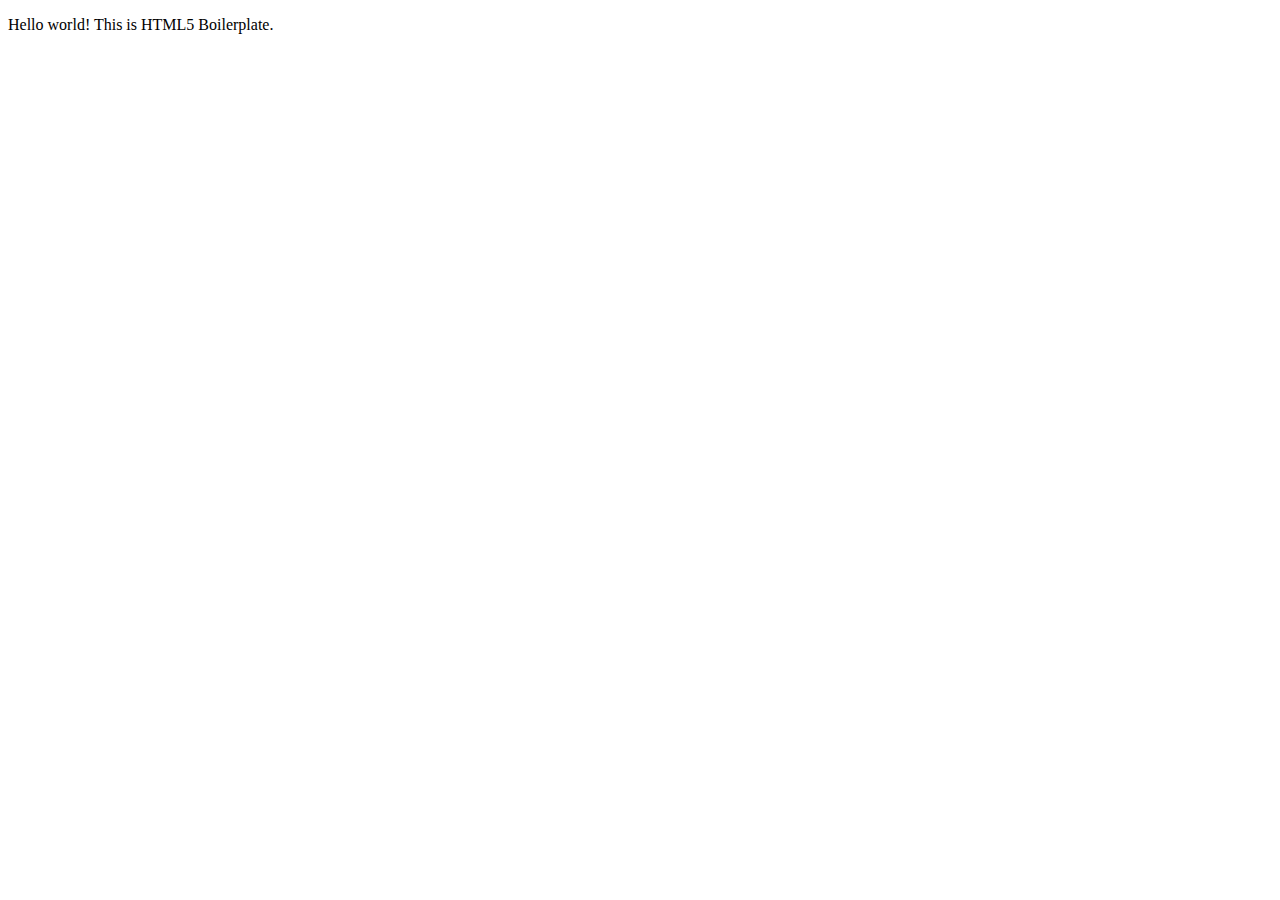
==== about/index.html @ 120a21fa "Creating first repo" ====
<!doctype html>
<html class="no-js" lang="">

<head>
  <meta charset="utf-8">
  <title></title>
  <meta name="description" content="">
  <meta name="viewport" content="width=device-width, initial-scale=1">

  <link rel="manifest" href="site.webmanifest">
  <link rel="apple-touch-icon" href="icon.png">
  <!-- Place favicon.ico in the root directory -->

  <link rel="stylesheet" href="css/normalize.css">
  <link rel="stylesheet" href="css/main.css">

  <meta name="theme-color" content="#fafafa">
</head>

<body>
  <!--[if IE]>
    <p class="browserupgrade">You are using an <strong>outdated</strong> browser. Please <a href="https://browsehappy.com/">upgrade your browser</a> to improve your experience and security.</p>
  <![endif]-->

  <!-- Add your site or application content here -->
  <p>Hello world! This is HTML5 Boilerplate.</p>
  <script src="js/vendor/modernizr-3.8.0.min.js"></script>
  <script src="https://code.jquery.com/jquery-3.4.1.min.js" integrity="sha256-CSXorXvZcTkaix6Yvo6HppcZGetbYMGWSFlBw8HfCJo=" crossorigin="anonymous"></script>
  <script>window.jQuery || document.write('<script src="js/vendor/jquery-3.4.1.min.js"><\/script>')</script>
  <script src="js/plugins.js"></script>
  <script src="js/main.js"></script>

  <!-- Google Analytics: change UA-XXXXX-Y to be your site's ID. -->
  <script>
    window.ga = function () { ga.q.push(arguments) }; ga.q = []; ga.l = +new Date;
    ga('create', 'UA-XXXXX-Y', 'auto'); ga('set','transport','beacon'); ga('send', 'pageview')
  </script>
  <script src="https://www.google-analytics.com/analytics.js" async></script>
</body>

</html>
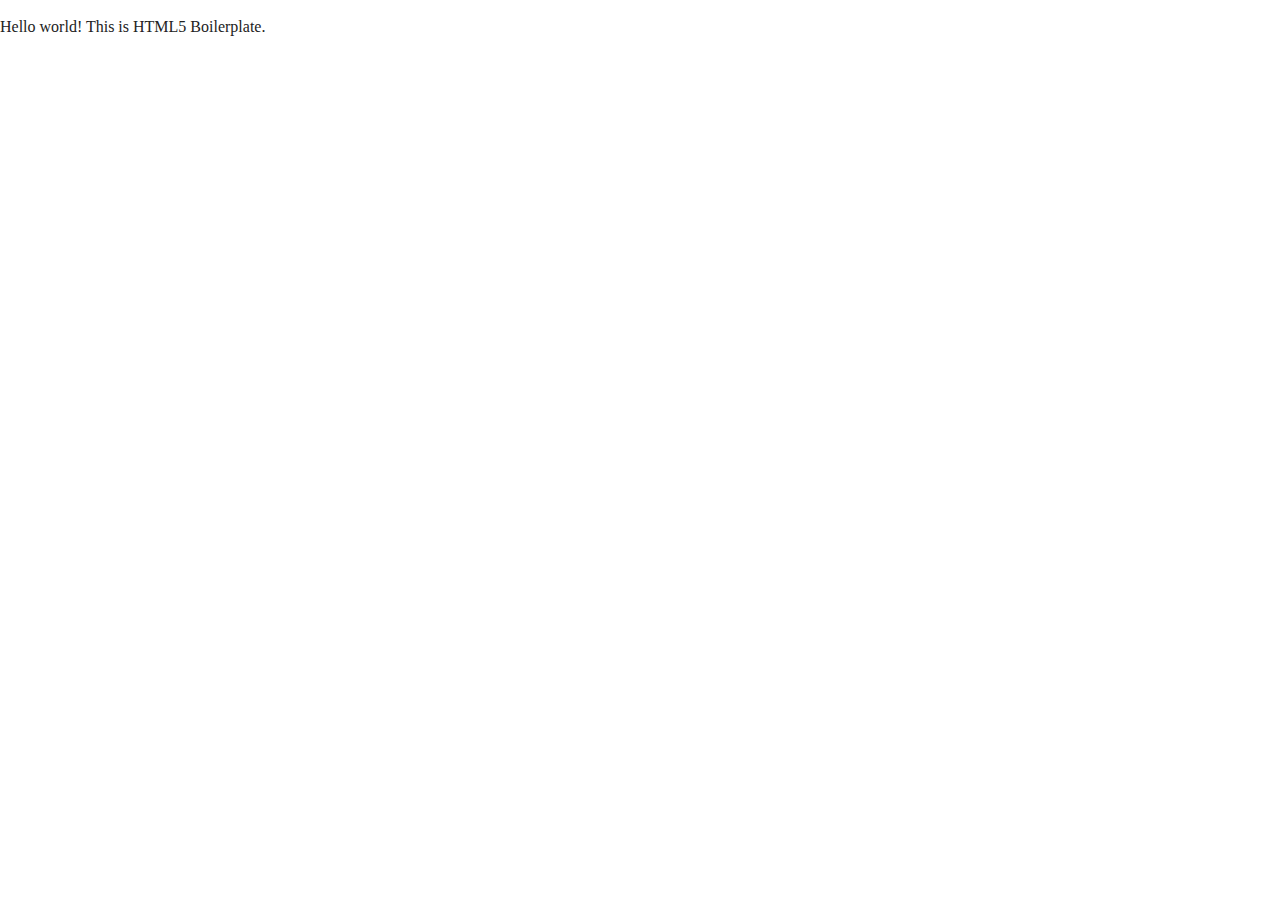
==== commit 1f8a11c4: "Changed file paths" ====
--- a/about/index.html
+++ b/about/index.html
@@ -7,12 +7,12 @@
   <meta name="description" content="">
   <meta name="viewport" content="width=device-width, initial-scale=1">
 
-  <link rel="manifest" href="site.webmanifest">
-  <link rel="apple-touch-icon" href="icon.png">
+  <link rel="manifest" href="../site.webmanifest">
+  <link rel="apple-touch-icon" href="../icon.png">
   <!-- Place favicon.ico in the root directory -->
 
-  <link rel="stylesheet" href="css/normalize.css">
-  <link rel="stylesheet" href="css/main.css">
+  <link rel="stylesheet" href="../css/normalize.css">
+  <link rel="stylesheet" href="../css/main.css">
 
   <meta name="theme-color" content="#fafafa">
 </head>
@@ -24,11 +24,11 @@
 
   <!-- Add your site or application content here -->
   <p>Hello world! This is HTML5 Boilerplate.</p>
-  <script src="js/vendor/modernizr-3.8.0.min.js"></script>
+  <script src="../js/vendor/modernizr-3.8.0.min.js"></script>
   <script src="https://code.jquery.com/jquery-3.4.1.min.js" integrity="sha256-CSXorXvZcTkaix6Yvo6HppcZGetbYMGWSFlBw8HfCJo=" crossorigin="anonymous"></script>
-  <script>window.jQuery || document.write('<script src="js/vendor/jquery-3.4.1.min.js"><\/script>')</script>
-  <script src="js/plugins.js"></script>
-  <script src="js/main.js"></script>
+  <script>window.jQuery || document.write('<script src="../js/vendor/jquery-3.4.1.min.js"><\/script>')</script>
+  <script src="../js/plugins.js"></script>
+  <script src="../js/main.js"></script>
 
   <!-- Google Analytics: change UA-XXXXX-Y to be your site's ID. -->
   <script>
--- a/css/main.css
+++ b/css/main.css
@@ -0,0 +1,265 @@
+/*! HTML5 Boilerplate v7.3.0 | MIT License | https://html5boilerplate.com/ */
+
+/* main.css 2.0.0 | MIT License | https://github.com/h5bp/main.css#readme */
+/*
+ * What follows is the result of much research on cross-browser styling.
+ * Credit left inline and big thanks to Nicolas Gallagher, Jonathan Neal,
+ * Kroc Camen, and the H5BP dev community and team.
+ */
+
+/* ==========================================================================
+   Base styles: opinionated defaults
+   ========================================================================== */
+
+html {
+  color: #222;
+  font-size: 1em;
+  line-height: 1.4;
+}
+
+/*
+ * Remove text-shadow in selection highlight:
+ * https://twitter.com/miketaylr/status/12228805301
+ *
+ * Vendor-prefixed and regular ::selection selectors cannot be combined:
+ * https://stackoverflow.com/a/16982510/7133471
+ *
+ * Customize the background color to match your design.
+ */
+
+::-moz-selection {
+  background: #b3d4fc;
+  text-shadow: none;
+}
+
+::selection {
+  background: #b3d4fc;
+  text-shadow: none;
+}
+
+/*
+ * A better looking default horizontal rule
+ */
+
+hr {
+  display: block;
+  height: 1px;
+  border: 0;
+  border-top: 1px solid #ccc;
+  margin: 1em 0;
+  padding: 0;
+}
+
+/*
+ * Remove the gap between audio, canvas, iframes,
+ * images, videos and the bottom of their containers:
+ * https://github.com/h5bp/html5-boilerplate/issues/440
+ */
+
+audio,
+canvas,
+iframe,
+img,
+svg,
+video {
+  vertical-align: middle;
+}
+
+/*
+ * Remove default fieldset styles.
+ */
+
+fieldset {
+  border: 0;
+  margin: 0;
+  padding: 0;
+}
+
+/*
+ * Allow only vertical resizing of textareas.
+ */
+
+textarea {
+  resize: vertical;
+}
+
+/* ==========================================================================
+   Browser Upgrade Prompt
+   ========================================================================== */
+
+.browserupgrade {
+  margin: 0.2em 0;
+  background: #ccc;
+  color: #000;
+  padding: 0.2em 0;
+}
+
+/* ==========================================================================
+   Author's custom styles
+   ========================================================================== */
+
+/* ==========================================================================
+   Helper classes
+   ========================================================================== */
+
+/*
+ * Hide visually and from screen readers
+ */
+
+.hidden {
+  display: none !important;
+}
+
+/*
+* Hide only visually, but have it available for screen readers:
+* https://snook.ca/archives/html_and_css/hiding-content-for-accessibility
+*
+* 1. For long content, line feeds are not interpreted as spaces and small width
+*    causes content to wrap 1 word per line:
+*    https://medium.com/@jessebeach/beware-smushed-off-screen-accessible-text-5952a4c2cbfe
+*/
+
+.sr-only {
+  border: 0;
+  clip: rect(0, 0, 0, 0);
+  height: 1px;
+  margin: -1px;
+  overflow: hidden;
+  padding: 0;
+  position: absolute;
+  white-space: nowrap;
+  width: 1px;
+  /* 1 */
+}
+
+/*
+* Extends the .sr-only class to allow the element
+* to be focusable when navigated to via the keyboard:
+* https://www.drupal.org/node/897638
+*/
+
+.sr-only.focusable:active,
+.sr-only.focusable:focus {
+  clip: auto;
+  height: auto;
+  margin: 0;
+  overflow: visible;
+  position: static;
+  white-space: inherit;
+  width: auto;
+}
+
+/*
+* Hide visually and from screen readers, but maintain layout
+*/
+
+.invisible {
+  visibility: hidden;
+}
+
+/*
+* Clearfix: contain floats
+*
+* For modern browsers
+* 1. The space content is one way to avoid an Opera bug when the
+*    `contenteditable` attribute is included anywhere else in the document.
+*    Otherwise it causes space to appear at the top and bottom of elements
+*    that receive the `clearfix` class.
+* 2. The use of `table` rather than `block` is only necessary if using
+*    `:before` to contain the top-margins of child elements.
+*/
+
+.clearfix:before,
+.clearfix:after {
+  content: " ";
+  /* 1 */
+  display: table;
+  /* 2 */
+}
+
+.clearfix:after {
+  clear: both;
+}
+
+/* ==========================================================================
+   EXAMPLE Media Queries for Responsive Design.
+   These examples override the primary ('mobile first') styles.
+   Modify as content requires.
+   ========================================================================== */
+
+@media only screen and (min-width: 35em) {
+  /* Style adjustments for viewports that meet the condition */
+}
+
+@media print,
+  (-webkit-min-device-pixel-ratio: 1.25),
+  (min-resolution: 1.25dppx),
+  (min-resolution: 120dpi) {
+  /* Style adjustments for high resolution devices */
+}
+
+/* ==========================================================================
+   Print styles.
+   Inlined to avoid the additional HTTP request:
+   https://www.phpied.com/delay-loading-your-print-css/
+   ========================================================================== */
+
+@media print {
+  *,
+  *:before,
+  *:after {
+    background: transparent !important;
+    color: #000 !important;
+    /* Black prints faster */
+    box-shadow: none !important;
+    text-shadow: none !important;
+  }
+  a,
+  a:visited {
+    text-decoration: underline;
+  }
+  a[href]:after {
+    content: " (" attr(href) ")";
+  }
+  abbr[title]:after {
+    content: " (" attr(title) ")";
+  }
+  /*
+     * Don't show links that are fragment identifiers,
+     * or use the `javascript:` pseudo protocol
+     */
+  a[href^="#"]:after,
+  a[href^="javascript:"]:after {
+    content: "";
+  }
+  pre {
+    white-space: pre-wrap !important;
+  }
+  pre,
+  blockquote {
+    border: 1px solid #999;
+    page-break-inside: avoid;
+  }
+  /*
+     * Printing Tables:
+     * https://web.archive.org/web/20180815150934/http://css-discuss.incutio.com/wiki/Printing_Tables
+     */
+  thead {
+    display: table-header-group;
+  }
+  tr,
+  img {
+    page-break-inside: avoid;
+  }
+  p,
+  h2,
+  h3 {
+    orphans: 3;
+    widows: 3;
+  }
+  h2,
+  h3 {
+    page-break-after: avoid;
+  }
+}
+
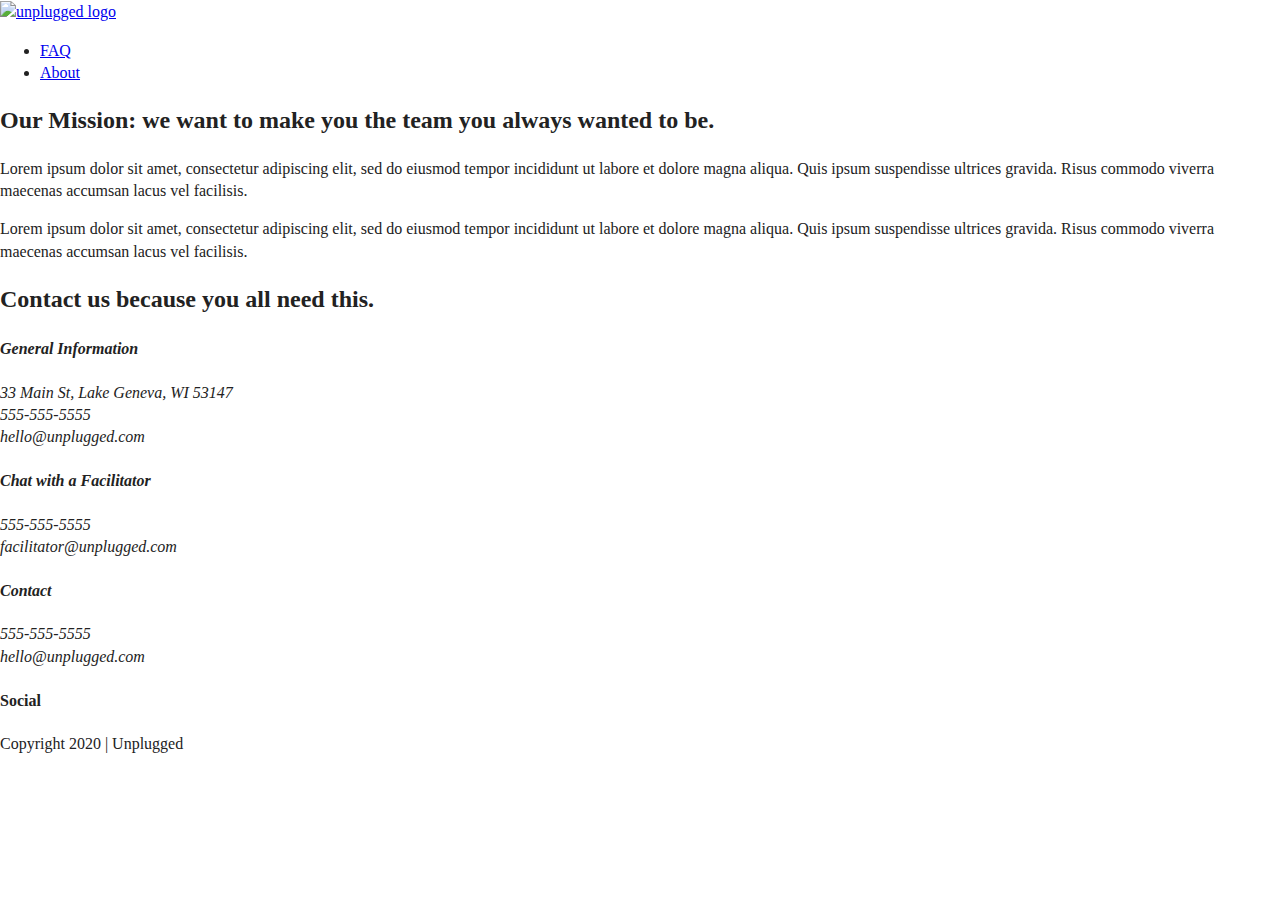
==== commit 5d7ed1fb: "creating about page" ====
--- a/about/index.html
+++ b/about/index.html
@@ -23,7 +23,83 @@
   <![endif]-->
 
   <!-- Add your site or application content here -->
-  <p>Hello world! This is HTML5 Boilerplate.</p>
+  <header>
+    <div class="content-wrapper">
+      <a href="#"><img src="" alt="unplugged logo"></a>
+        <div class="header-divider"></div>
+          <nav>
+            <ul>
+              <li><a href="../faq/index.html" target="_blank">FAQ</a></li>
+              <li><a href="index.html" target="-blank">About</a></li>
+            </ul>
+          </nav>
+    </div>
+</header>
+
+<main>
+  <section class="mission">
+    <div class="content-wrapper">
+    <div class="mission-content">
+      <h2>Our Mission: we want to make you the team you always wanted to be.</h2>
+      <p>  Lorem ipsum dolor sit amet, consectetur adipiscing elit, sed do eiusmod tempor incididunt ut labore et
+        dolore magna aliqua. Quis ipsum suspendisse ultrices gravida. Risus commodo viverra maecenas accumsan lacus
+        vel facilisis.</p>
+      <p>Lorem ipsum dolor sit amet, consectetur adipiscing elit, sed do eiusmod tempor incididunt ut labore et
+        dolore magna aliqua. Quis ipsum suspendisse ultrices gravida. Risus commodo viverra maecenas accumsan lacus
+        vel facilisis.</p>
+    </div>
+    </div>
+  </section>
+
+  <section class="map">
+    <figure></figure>
+
+  </section>
+
+  <section class="contact-section">
+    <div class="content-wrapper">
+      <h2>Contact us because you all need this.</h2>
+      <address class="contact-content">
+        <div>
+        <h4>General Information</h4>
+          <p>
+            33 Main St, Lake Geneva, WI 53147<br>
+            555-555-5555<br>
+            hello@unplugged.com</p>
+        </div>
+        <div>
+         <h4>Chat with a Facilitator</h4>
+         <p>
+          555-555-5555<br>
+          facilitator@unplugged.com</p>
+         </div>
+      </address>  <!-- contact-content div ends -->
+    </div>        <!-- contact content wrapper ends -->
+  </section>
+
+</main>
+
+  <footer>
+    <div class="content-wrapper">
+      <div class="footer-content">
+          <address class="contact">
+            <h4>Contact</h4>
+            <p>555-555-5555<br>hello@unplugged.com</p>
+          </address>
+        <div class="social">
+          <h4>Social</h4>
+          <div class="social-icons">
+            <p><a href="https://www.facebook.com/yoursite" target="_blank"></a></p>
+            <p><a href="https://www.twitter.com/yoursite" target="_blank"></a></p>
+            <p><a href="https://www.instagram.com/yoursite" target="_blank"></a></p>
+          </div>
+        </div>
+      </div>
+    </div>
+    <div class="copyright">
+      <p>Copyright 2020 | Unplugged</p>
+    </div>
+  </footer>
   <script src="../js/vendor/modernizr-3.8.0.min.js"></script>
   <script src="https://code.jquery.com/jquery-3.4.1.min.js" integrity="sha256-CSXorXvZcTkaix6Yvo6HppcZGetbYMGWSFlBw8HfCJo=" crossorigin="anonymous"></script>
   <script>window.jQuery || document.write('<script src="../js/vendor/jquery-3.4.1.min.js"><\/script>')</script>
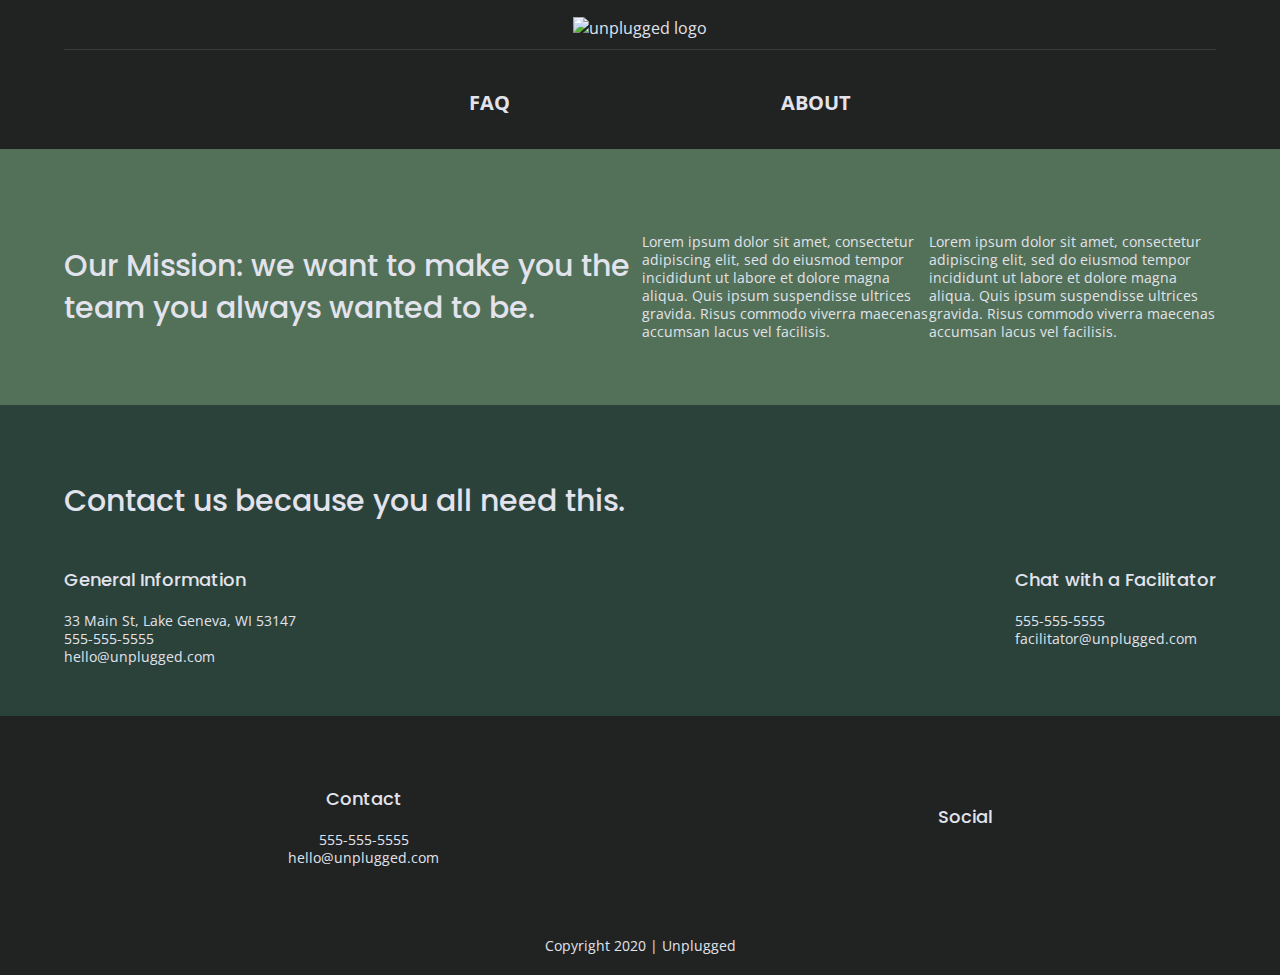
==== commit a55937c2: "committing all new files" ====
--- a/about/index.html
+++ b/about/index.html
@@ -13,6 +13,7 @@
 
   <link rel="stylesheet" href="../css/normalize.css">
   <link rel="stylesheet" href="../css/main.css">
+  <link href="https://fonts.googleapis.com/css?family=Open+Sans:400,700|Poppins:500,700" rel="stylesheet">
 
   <meta name="theme-color" content="#fafafa">
 </head>
--- a/css/main.css
+++ b/css/main.css
@@ -97,6 +97,323 @@
 /* ==========================================================================
    Author's custom styles
    ========================================================================== */
+  html {
+  font-size: 16px;
+}
+ 
+body {
+  font-family: 'Open Sans', sans-serif;
+  font-size: 1em;
+  text-align: left;
+  color: #e2e3ed;
+}
+ 
+ul, 
+ol {
+  list-style-type: none;
+ }
+ 
+a {
+	color: #e2e3ed;
+  text-decoration: none;
+}
+ 
+h2 {
+  font-family: 'Poppins', sans-serif;
+  font-size: 1.875em;
+  font-weight: 500;
+}
+ 
+h3, 
+h4 {
+  font-family: 'Poppins', sans-serif;
+  font-size: 1.125em;
+  font-weight: 500;
+  margin: 20px 0;
+}
+ 
+p {
+  font-size: 0.875em;
+  line-height: 1.285;
+}
+ 
+img {
+  width: 100%;
+}
+ 
+figure {
+  margin: 0;
+}
+ 
+address {
+  font-style: normal;
+}
+  
+.content-wrapper {
+  width: 90%;
+  margin: 50px 0;
+}
+  
+  
+  /* -------------------- Base Header - Footer Styles -------------------- */
+  
+  header,
+  footer {
+    background-color: #202322;
+    display: flex;
+    justify-content: center;
+    align-items: center;
+    flex-flow: row wrap;
+  }
+  
+  header {
+    padding: 15px 0;
+  }
+  
+  header .content-wrapper {
+    display: flex;
+    justify-content: center;
+    align-items: center;
+    flex-flow: row wrap;
+    margin: 0;
+  }
+
+  header figure {
+    width: 60%;
+    display: flex;
+    justify-content: center;
+    align-items: center;
+    flex-flow: row wrap;
+  }
+  
+  .header-divider {
+    background: #3a3a3a;
+    width: 100%;
+    height: 1px;
+    margin: 10px 0 20px 0;
+  }
+  
+  header nav {
+    display: flex;
+    font-size: 1.125em;
+    font-weight: 700;
+    text-transform: uppercase;
+    justify-content: space-around;
+    align-items: center;
+    flex-flow: row wrap;
+    width: 60%;
+  }
+  
+  header nav ul {
+    display: flex;
+    justify-content: space-around;
+    width: 100%;
+  }
+
+  header nav ul li {
+    font-size: 1.125em;
+  }
+  
+  footer {
+    flex-direction: column;
+    text-align: center;
+  }
+  
+  footer p {
+    margin: 0;
+  }
+  
+  footer .content-wrapper {
+    width: 55%;
+    margin: 50px 0;
+  }
+  
+  footer .contact {
+    margin-bottom: 50px;
+  }
+  
+  footer .social-icons {
+    display: flex;
+    justify-content: space-around;
+    align-items: center;
+  }
+  
+  footer .social-icons p {
+    display: flex;
+    justify-content: center;
+    align-items: center;
+  }
+  
+  footer .copyright {
+    margin: 20px 0;
+  }
+  
+
+  /* -------------------- Mobile Styles - Homepage -------------------- */
+  
+  /* Hero Area */
+  
+  .hero-area {
+    background: url('../img/unplugged-retreat.jpg');
+    background-size: cover;
+    background-position: center;
+    min-height: 500px;
+    display: flex;
+    justify-content: center;
+    flex-flow: row wrap;
+  }
+
+  .hero-area h1 {
+    font-size: 2.25em;
+    font-family: 'Poppins', Helvetica, Arial, sans-serif;
+    font-weight: 500; 
+    line-height: 1.2; 
+  }
+  
+  /* Aside */
+  
+  aside {
+    background-color: #527158;
+    display: flex;
+    justify-content: center;
+    align-items: center;
+    flex-flow: row wrap;
+  }
+ 
+  aside .form { 
+    margin-top: 30px;
+  }
+ 
+  input[type=text] {
+    box-sizing: border-box;
+    width: 100%;
+    color: #2a423a;
+    font-style: italic;
+    padding: 1em;
+  }
+ 
+  input[type=button] {
+    width: 100%;
+    padding: 20px 0;
+    margin-top: 20px;
+    background-color: #2a423a;
+    font-family: 'Poppins', Helvetica, Arial, sans-serif;
+    font-weight: 500;
+    font-size: 1.125em;
+    color: #e2e3ed;
+    border: none;
+    text-align: center;
+    text-transform: uppercase;
+  }
+  
+  /* Features */
+  
+  .features {
+    background: url('../img/unplugged-retreat-features.jpg');
+    background-size: cover;
+    background-position: center;
+    display: flex;
+    justify-content: center;
+    flex-flow: row wrap;
+  }
+  
+  .features h2 {
+    margin-bottom: 60px;
+  }
+  
+  .features article {
+    width: 63%;
+    margin: 30px 0;
+  }
+  
+  .features .features-items {
+    display: flex;
+    justify-content: center;
+    align-items: center;
+    flex-flow: row wrap;
+  }
+  
+  .features p {
+    margin: 0;
+    text-align: center;
+  }
+  
+  /* Reviews */
+  
+  .reviews {
+    background-color:#2a423a; 
+    display: flex;
+    justify-content: center;
+    flex-flow: row wrap;
+  }
+  
+  .reviews h2 {
+    margin-bottom: 40px;
+    line-height: 1;
+  }
+  
+  .reviews h3 {
+    width: 55%;
+    margin: 20px 0;
+  }
+  
+  /* ==========================================================================
+     About Page
+     ========================================================================== */
+  
+  .mission {
+    background-color: #527158;;
+    display: flex;
+    justify-content: center;
+    align-items: center;
+    flex-flow: row wrap;
+  }
+  
+  .contact-section {
+    background-color: #2a423a;
+    display: flex;
+    justify-content: center;
+    align-items: center;
+    flex-flow: row wrap;
+  }
+  
+  .contact-content p {
+    margin: 0;
+  }
+  
+  /* ==========================================================================
+     FAQ Page
+     ========================================================================== */
+  
+  .faq {
+    background-color: #527158;
+    display: flex;
+    justify-content: center;
+    align-items: center;
+    flex-flow: row wrap;
+  }
+  
+  .faq .content-wrapper {
+    margin: 50px 0 0 0;
+    display: flex;
+    justify-content: center;
+    align-items: center;
+    flex-flow: row wrap;
+  }
+  
+  .faq h2 {
+    margin-bottom: 40px;
+    line-height: 1;
+  }
+  
+  .faq-content {
+    margin-bottom: 50px;
+  }
+
+  .faq-content h4 {
+    line-height: 1.333;
+  }
+
 
 /* ==========================================================================
    Helper classes
@@ -187,9 +504,364 @@
    Modify as content requires.
    ========================================================================== */
 
-@media only screen and (min-width: 35em) {
-  /* Style adjustments for viewports that meet the condition */
-}
+/******TABLET STYLES*****/
+<<<<<<< HEAD
+/******************************/
+=======
+>>>>>>> bc1c63d2833e766dfe29c87d49b9259beca9853e
+
+@media only screen and (min-width: 768px) {
+  
+  /**** general styles *****/
+  
+  .content-wrapper {
+    max-width: 640px;
+    margin: 100px 0;
+  }
+
+<<<<<<< HEAD
+  h2 {
+    font-size: 2.25em;
+    line-height: 1.333;
+  }
+
+  h3 {
+    font-size: 1.5em;
+    line-height: 1.25;
+  }
+
+  /**** Header *****/
+  
+=======
+  /**** Header *****/
+
+>>>>>>> bc1c63d2833e766dfe29c87d49b9259beca9853e
+  header {
+    justify-content: space-around;
+    padding: 33px 0;
+  }
+
+  header .content-wrapper {
+    width: 100%;
+    justify-content: space-between;
+  }
+
+<<<<<<< HEAD
+  header figure {
+    width: 30%;
+  }
+
+=======
+>>>>>>> bc1c63d2833e766dfe29c87d49b9259beca9853e
+  header nav {
+    width: 20%;
+  }
+
+  header nav ul {
+    justify-content: space-between;
+
+  }
+
+  .header-divider {
+    display: none;
+  }
+
+  /***** Hero area *****/
+<<<<<<< HEAD
+
+  .hero-area {
+    min-height: 600px;
+  }
+
+  .hero-area h1 {
+    font-size: 3em;
+    line-height: 1;
+    margin: 0;
+  }
+
+=======
+>>>>>>> bc1c63d2833e766dfe29c87d49b9259beca9853e
+  /**** Aside ****/
+
+  aside .content-wrapper {
+    margin: 50px 0;
+    display: flex;
+    justify-content: space-between;
+    flex-flow: row wrap;
+
+  }
+
+  aside .content-wrapper .form-description,
+  aside .content-wrapper .form {
+    width: 40%;
+    margin: 0;
+  }
+
+<<<<<<< HEAD
+
+/***** Features *****/
+
+.features h2 {
+  margin-bottom: 20px;
+}
+
+=======
+}
+
+/***** Features *****/
+
+>>>>>>> bc1c63d2833e766dfe29c87d49b9259beca9853e
+.features article {
+  display: flex;
+  justify-content: center;
+  align-items: center;
+  flex-flow: column wrap;
+  flex-basis: 50%;
+}
+
+.features .features-item-description {
+<<<<<<< HEAD
+  width: 62%;
+=======
+  width: 50%;
+>>>>>>> bc1c63d2833e766dfe29c87d49b9259beca9853e
+}
+
+/***** Reviews *****/
+
+.reviews article {
+  display: flex;
+  justify-content: space-between;
+}
+
+<<<<<<< HEAD
+.reviews h2 {
+  width: 85%;
+}
+
+=======
+>>>>>>> bc1c63d2833e766dfe29c87d49b9259beca9853e
+.reviews article div {
+  width: 49%;
+}
+
+<<<<<<< HEAD
+.reivews h3 {
+  width: 75%;
+  margin: 0;
+}
+
+=======
+>>>>>>> bc1c63d2833e766dfe29c87d49b9259beca9853e
+/***** Footer *****/
+
+footer .content-wrapper {
+  width: 65%;
+  margin: 100px 0;
+}
+
+.footer-content {
+  display: flex;
+  justify-content: space-between;
+  align-items: center;
+<<<<<<< HEAD
+  flex-direction: row;
+=======
+>>>>>>> bc1c63d2833e766dfe29c87d49b9259beca9853e
+}
+
+footer .contact {
+  margin-bottom: 0;
+}
+
+<<<<<<< HEAD
+footer h4 {
+  font-size: 1.5em;
+  margin-bottom: 40px;
+}
+
+footer p {
+  line-height: 1.285;
+}
+
+=======
+>>>>>>> bc1c63d2833e766dfe29c87d49b9259beca9853e
+footer .copyright {
+  width: 100%;
+}
+
+/***** ABOUT PAGE tablet *****/
+
+.mission-content {
+  display: flex;
+  justify-content: space-between;
+  align-items: center;
+  padding-top: 20px;
+
+}
+
+.mission-content p {
+  width: 45%;
+}
+
+.content-section .content-wrapper h2 {
+  width: 80%;
+}
+
+.contact-content {
+  display: flex;
+  justify-content: space-between;
+  align-items: flex-start;
+}
+
+<<<<<<< HEAD
+.contact-content h4 {
+  font-size: 1.5em;
+}
+
+=======
+>>>>>>> bc1c63d2833e766dfe29c87d49b9259beca9853e
+/***** FAQ page tablet *****/
+
+.faq .content-wrapper {
+  justify-content: space-between;
+}
+
+.faq-content {
+  flex-basis: 45%;
+}
+
+.faq h2 {
+  width: 100%;
+<<<<<<< HEAD
+    }
+
+.faq h4,
+.faq p {
+  font-size: .875em;
+  line-height: 1.125;
+  }
+
+}
+
+/*****DESKTOP STYLES*****/
+/*******************************/
+
+@media only screen and (min-width:1200px) {
+
+/***** General styles*****/
+header {
+  padding: 15px 0;
+}
+
+.content-wrapper {
+  max-width: 960px;
+=======
+}
+/*****DESKTOP STYLES*****/
+
+@media only screen and (min-width: 1200px) {
+.features {
+  width: 80%;
+}
+
+/****testing for github****testagain/
+
+
+
+>>>>>>> bc1c63d2833e766dfe29c87d49b9259beca9853e
+}
+
+h2 {
+  font-size: 2.25em;
+}
+
+h3,
+h4 { 
+  font-size: 1.875em;
+}
+
+p {
+  font-size: 1.125em;
+  line-height: 1.333;
+}
+
+ /***** Hero area *****/
+
+ .hero-area h1 {
+   font-size: 3.75em;
+   width: 80%;
+ }
+  /**** Aside ****/
+
+
+  aside .content-wrapper {
+    justify-content: space-around;
+  }
+
+  aside .content-wrapper .form-description,
+  aside .content-wrapper .form {
+    width: 30%;
+  }
+
+  .form-description p {
+    font-size: 1.125em;
+  }
+
+  /***** Features *****/
+
+  .features h2 {
+    width: 90%;
+  }
+
+.features article {
+  flex-basis: 33%;
+}
+
+/***** Reviews *****/
+
+
+.reviews article div {
+  width: 42%;
+}
+.reviews h2 {
+  padding-bottom: 50px;
+}
+
+
+footer h4 {
+  font-size: 1.875em;
+}
+
+/***** ABOUT PAGE desktop *****/
+
+.mission h2, .contact-section, .content-wrapper h2 {
+  width: 95%;
+  font-size: 3em;
+}
+
+.contact-content h4 {
+  font-size: 1.875em;
+}
+  
+
+/***** FAQ page desktop *****/
+
+.faq h2 {
+  width: 100%;
+  font-size: 3em;
+}
+
+.faq h4,
+.faq p {
+  font-size: 1.125em;
+  line-height: 1;
+}
+
+}
+
+
+
 
 @media print,
   (-webkit-min-device-pixel-ratio: 1.25),
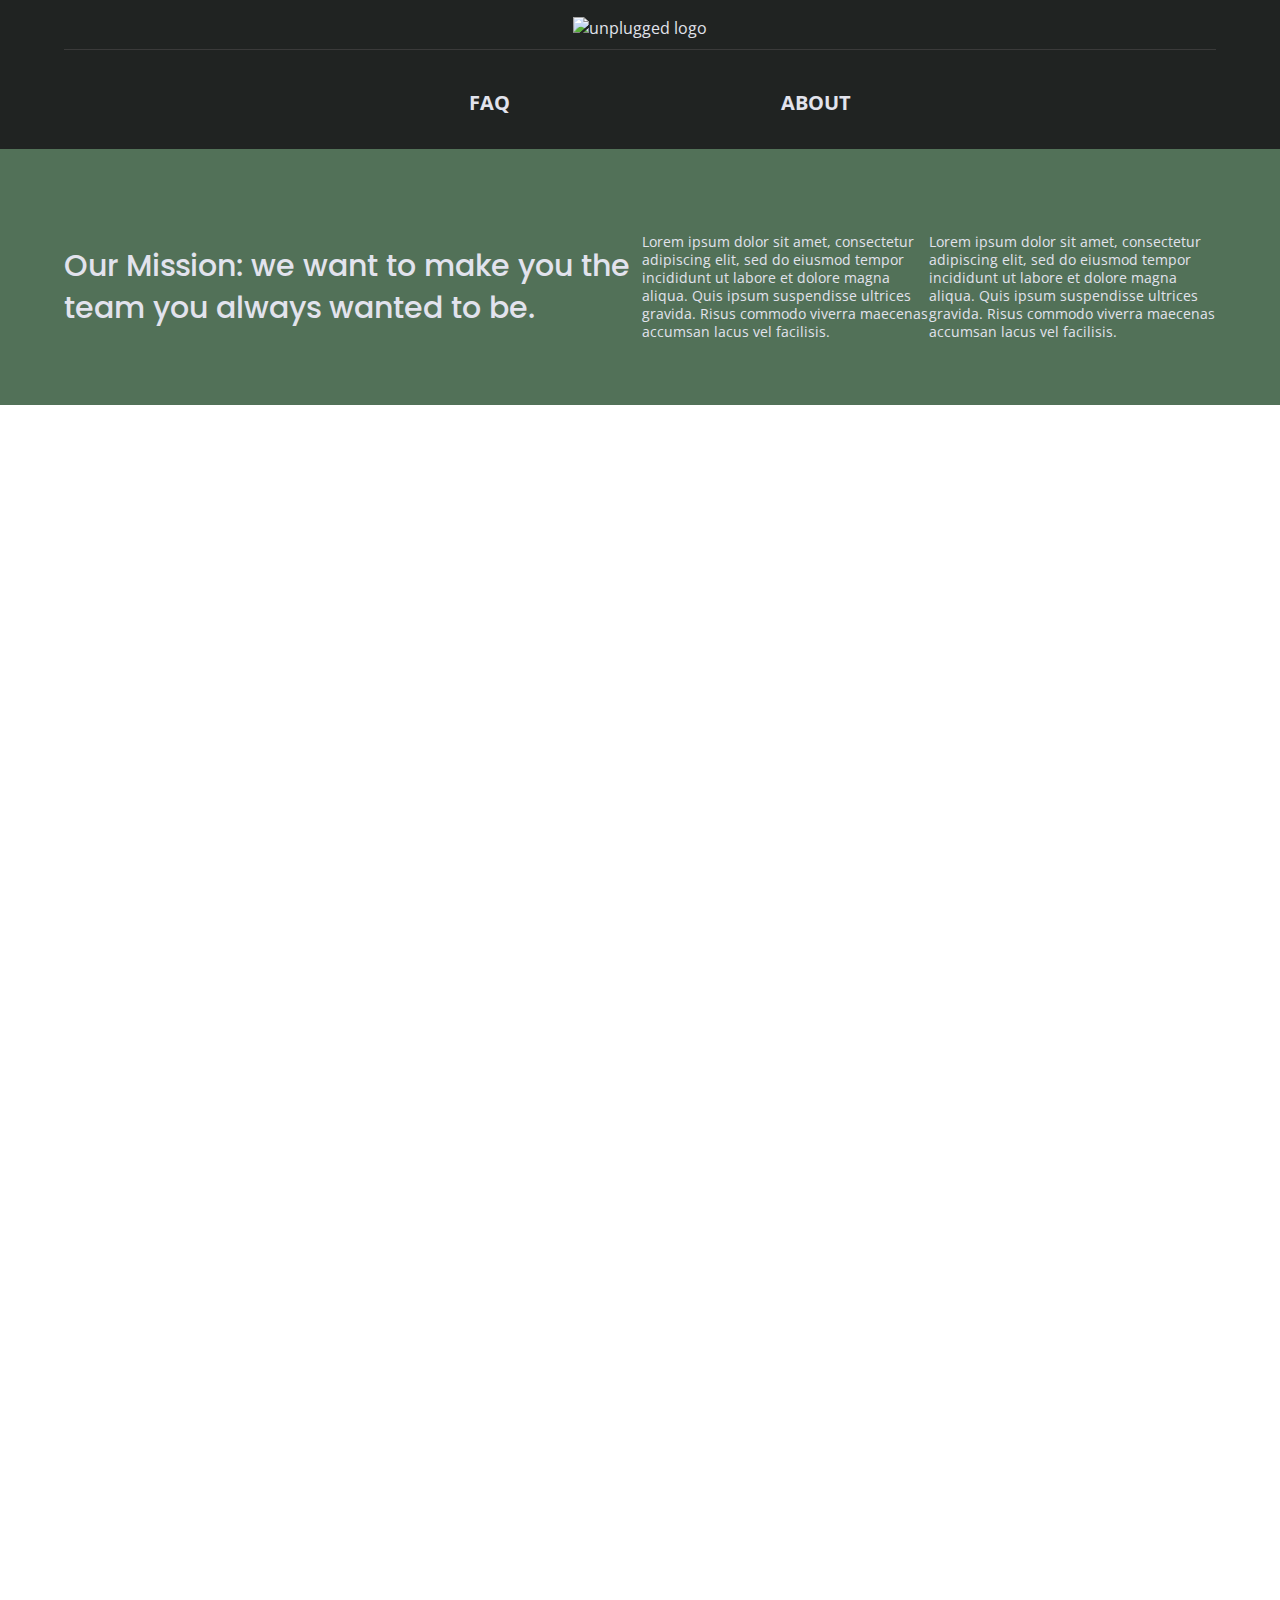
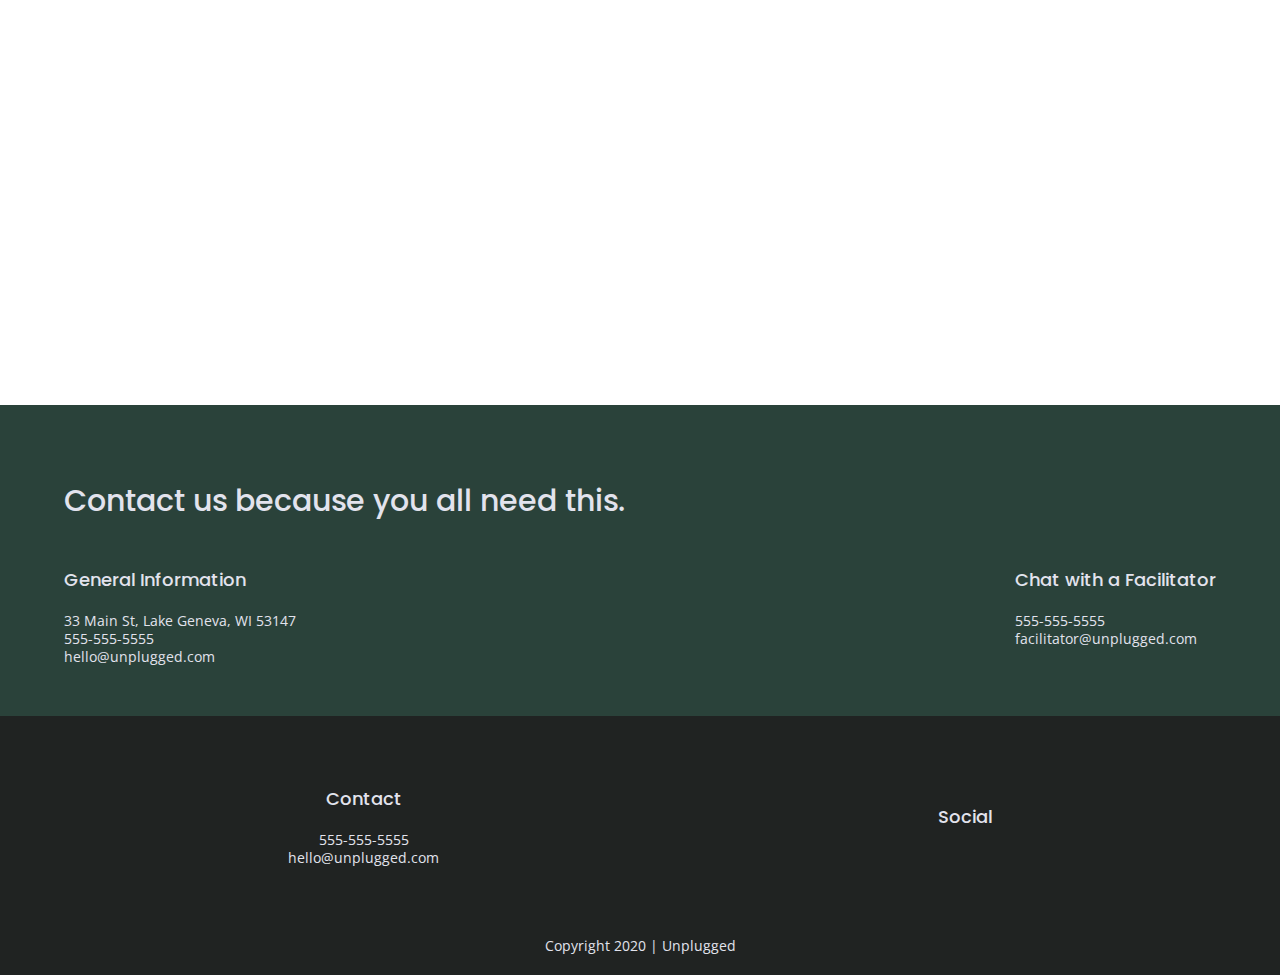
==== commit 1be24ef1: "added an iframe to about page html doc and updated css for about page in mobile styles." ====
--- a/about/index.html
+++ b/about/index.html
@@ -53,8 +53,9 @@
   </section>
 
   <section class="map">
-    <figure></figure>
-
+    <figure>
+      <iframe src="https://www.google.com/maps/embed?pb=!1m18!1m12!1m3!1d152480.1865765941!2d-1.923813984075846!3d53.33425308331856!2m3!1f0!2f0!3f0!3m2!1i1024!2i768!4f13.1!3m3!1m2!1s0x487a2ddb7e5f4bfb%3A0x79a099aa0b1382ea!2sPeak%20District%20National%20Park!5e0!3m2!1sen!2suk!4v1593435871274!5m2!1sen!2suk" width="600" height="450" frameborder="0" style="border:0;" allowfullscreen="" aria-hidden="false" tabindex="0"></iframe>
+    </figure>
   </section>
 
   <section class="contact-section">
--- a/css/main.css
+++ b/css/main.css
@@ -368,6 +368,22 @@
     align-items: center;
     flex-flow: row wrap;
   }
+
+  .map figure {
+    width: 100%;
+    height: 0;
+    padding-bottom: 125%;
+    overflow: hidden;
+    position: relative;
+  }
+
+  .map iframe {
+    width: 100%;
+    height: 100%;
+    position: absolute;
+    top: 0;
+    left: 0;
+  }
   
   .contact-section {
     background-color: #2a423a;
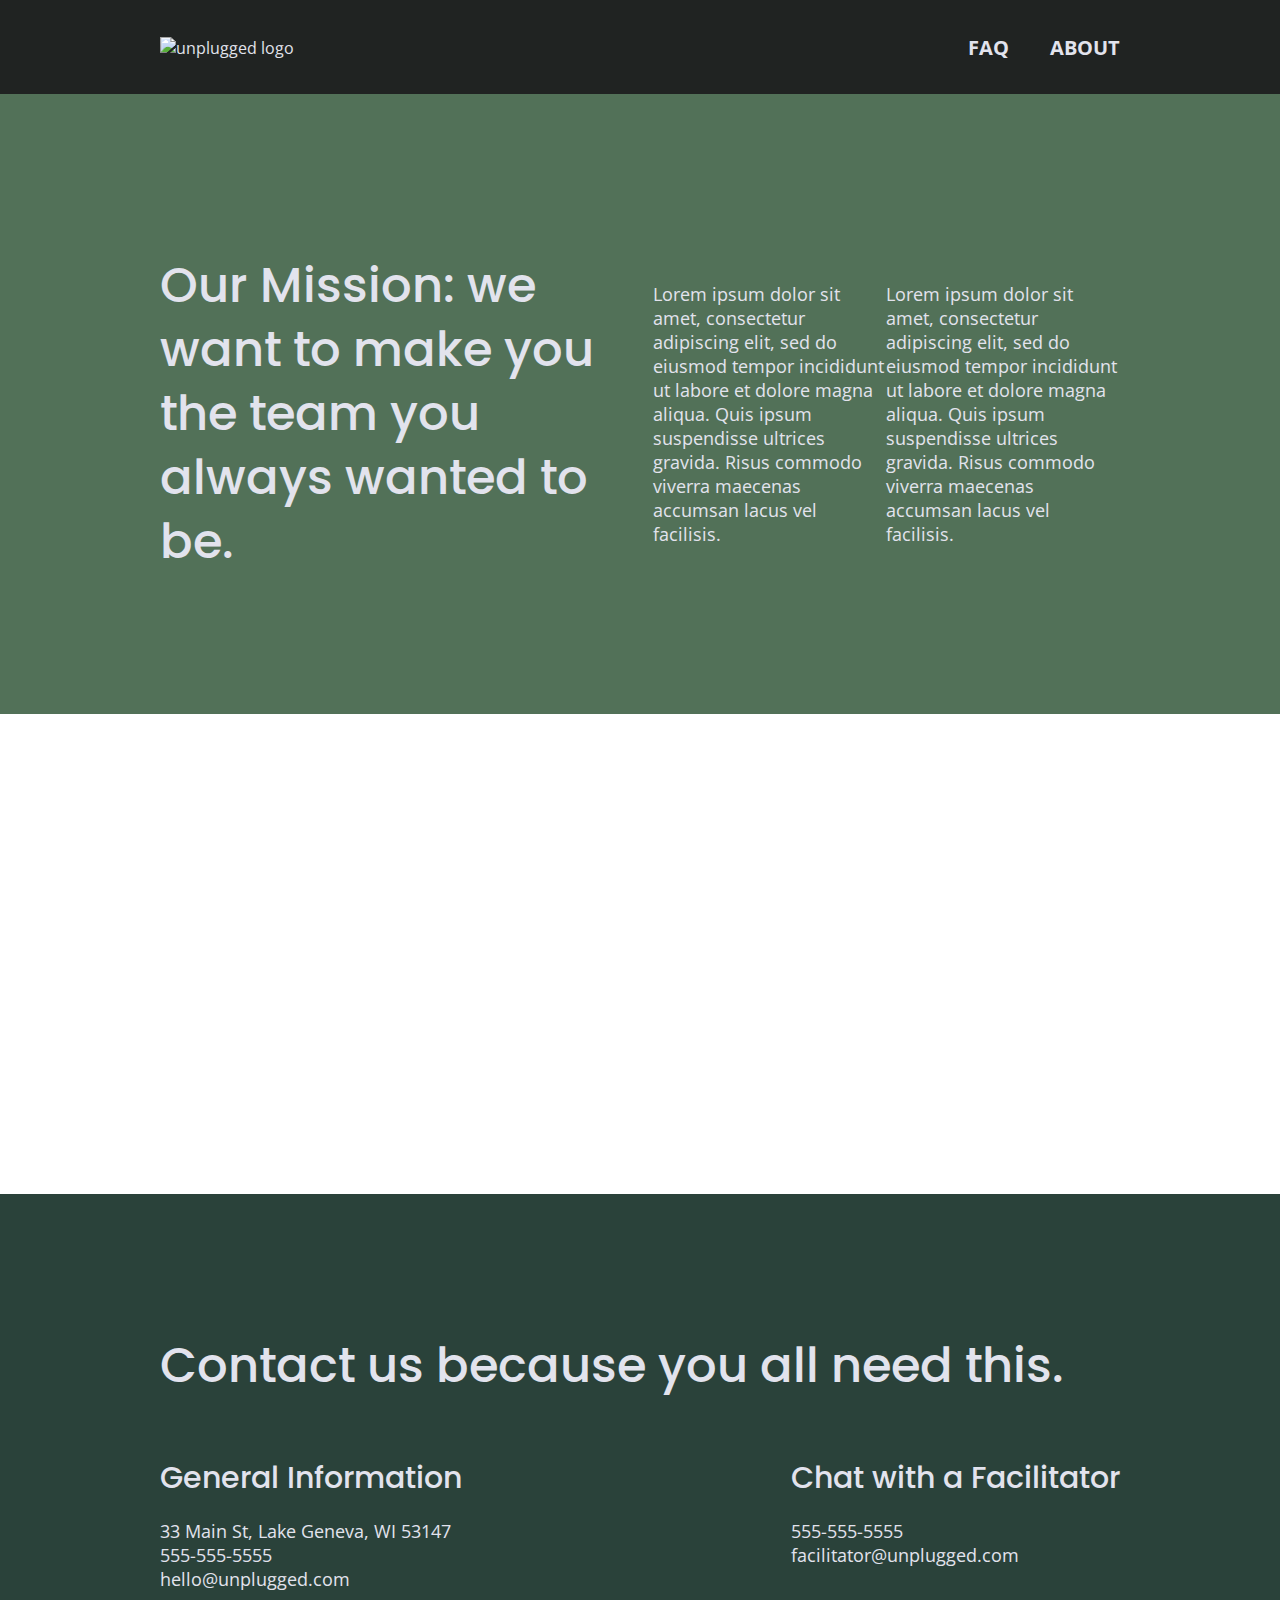
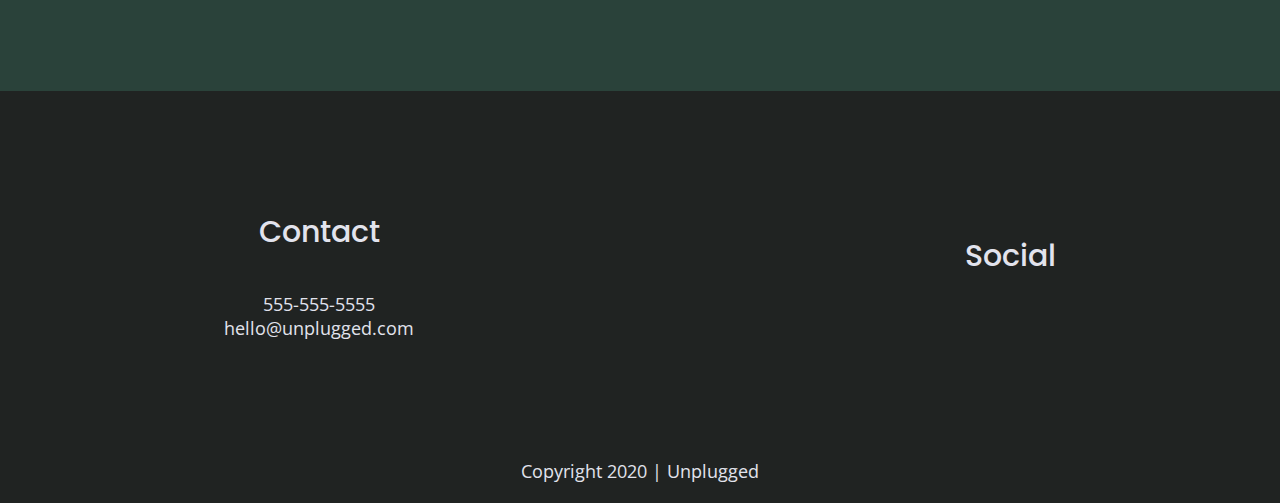
==== commit 9b54f232: "Added font awesome icons to html and styled icons in css for mobile styles" ====
--- a/about/index.html
+++ b/about/index.html
@@ -14,6 +14,9 @@
   <link rel="stylesheet" href="../css/normalize.css">
   <link rel="stylesheet" href="../css/main.css">
   <link href="https://fonts.googleapis.com/css?family=Open+Sans:400,700|Poppins:500,700" rel="stylesheet">
+
+  <!-- FontAwesome CDN version 5.5 -->
+  <link rel="stylesheet" href="https://use.fontawesome.com/releases/v5.5.0/css/all.css" integrity="sha384-B4dIYHKNBt8Bc12p+WXckhzcICo0wtJAoU8YZTY5qE0Id1GSseTk6S+L3BlXeVIU" crossorigin="anonymous">
 
   <meta name="theme-color" content="#fafafa">
 </head>
--- a/css/main.css
+++ b/css/main.css
@@ -1,6 +1,5 @@
-/*! HTML5 Boilerplate v7.3.0 | MIT License | https://html5boilerplate.com/ */
+/*! HTML5 Boilerplate v6.1.0 | MIT License | https://html5boilerplate.com/ */
 
-/* main.css 2.0.0 | MIT License | https://github.com/h5bp/main.css#readme */
 /*
  * What follows is the result of much research on cross-browser styling.
  * Credit left inline and big thanks to Nicolas Gallagher, Jonathan Neal,
@@ -11,149 +10,151 @@
    Base styles: opinionated defaults
    ========================================================================== */
 
-html {
-  color: #222;
-  font-size: 1em;
-  line-height: 1.4;
-}
-
-/*
- * Remove text-shadow in selection highlight:
- * https://twitter.com/miketaylr/status/12228805301
- *
- * Vendor-prefixed and regular ::selection selectors cannot be combined:
- * https://stackoverflow.com/a/16982510/7133471
- *
- * Customize the background color to match your design.
- */
-
-::-moz-selection {
-  background: #b3d4fc;
-  text-shadow: none;
-}
-
-::selection {
-  background: #b3d4fc;
-  text-shadow: none;
-}
-
-/*
- * A better looking default horizontal rule
- */
-
-hr {
-  display: block;
-  height: 1px;
-  border: 0;
-  border-top: 1px solid #ccc;
-  margin: 1em 0;
-  padding: 0;
-}
-
-/*
- * Remove the gap between audio, canvas, iframes,
- * images, videos and the bottom of their containers:
- * https://github.com/h5bp/html5-boilerplate/issues/440
- */
-
-audio,
-canvas,
-iframe,
-img,
-svg,
-video {
-  vertical-align: middle;
-}
-
-/*
- * Remove default fieldset styles.
- */
-
-fieldset {
-  border: 0;
-  margin: 0;
-  padding: 0;
-}
-
-/*
- * Allow only vertical resizing of textareas.
- */
-
-textarea {
-  resize: vertical;
-}
-
-/* ==========================================================================
-   Browser Upgrade Prompt
-   ========================================================================== */
-
-.browserupgrade {
-  margin: 0.2em 0;
-  background: #ccc;
-  color: #000;
-  padding: 0.2em 0;
-}
-
-/* ==========================================================================
-   Author's custom styles
-   ========================================================================== */
+   html {
+    color: #222;
+    font-size: 1em;
+    line-height: 1.4;
+  }
+  
+  /*
+   * Remove text-shadow in selection highlight:
+   * https://twitter.com/miketaylr/status/12228805301
+   *
+   * Vendor-prefixed and regular ::selection selectors cannot be combined:
+   * https://stackoverflow.com/a/16982510/7133471
+   *
+   * Customize the background color to match your design.
+   */
+  
+  ::-moz-selection {
+    background: #b3d4fc;
+    text-shadow: none;
+  }
+  
+  ::selection {
+    background: #b3d4fc;
+    text-shadow: none;
+  }
+  
+  /*
+   * A better looking default horizontal rule
+   */
+  
+  hr {
+    display: block;
+    height: 1px;
+    border: 0;
+    border-top: 1px solid #ccc;
+    margin: 1em 0;
+    padding: 0;
+  }
+  
+  /*
+   * Remove the gap between audio, canvas, iframes,
+   * images, videos and the bottom of their containers:
+   * https://github.com/h5bp/html5-boilerplate/issues/440
+   */
+  
+  audio,
+  canvas,
+  iframe,
+  img,
+  svg,
+  video {
+    vertical-align: middle;
+  }
+  
+  /*
+   * Remove default fieldset styles.
+   */
+  
+  fieldset {
+    border: 0;
+    margin: 0;
+    padding: 0;
+  }
+  
+  /*
+   * Allow only vertical resizing of textareas.
+   */
+  
+  textarea {
+    resize: vertical;
+  }
+  
+  /* ==========================================================================
+     Browser Upgrade Prompt
+     ========================================================================== */
+  
+  .browserupgrade {
+    margin: 0.2em 0;
+    background: #ccc;
+    color: #000;
+    padding: 0.2em 0;
+  }
+  
+  /* ==========================================================================
+     Author's custom styles
+     ========================================================================== */
+  
+  /* General Styles */
+   
   html {
-  font-size: 16px;
-}
- 
-body {
-  font-family: 'Open Sans', sans-serif;
-  font-size: 1em;
-  text-align: left;
-  color: #e2e3ed;
-}
- 
-ul, 
-ol {
-  list-style-type: none;
- }
- 
-a {
-	color: #e2e3ed;
-  text-decoration: none;
-}
- 
-h2 {
-  font-family: 'Poppins', sans-serif;
-  font-size: 1.875em;
-  font-weight: 500;
-}
- 
-h3, 
-h4 {
-  font-family: 'Poppins', sans-serif;
-  font-size: 1.125em;
-  font-weight: 500;
-  margin: 20px 0;
-}
- 
-p {
-  font-size: 0.875em;
-  line-height: 1.285;
-}
- 
-img {
-  width: 100%;
-}
- 
-figure {
-  margin: 0;
-}
- 
-address {
-  font-style: normal;
-}
-  
-.content-wrapper {
-  width: 90%;
-  margin: 50px 0;
-}
-  
+      font-size: 16px;
+  }
+   
+  body {
+    font-size: 1em;
+    font-family: 'Open Sans', sans-serif;
+    color: #e2e3ed;
+    text-align: left;
+  }
+   
+  ul, 
+  ol {
+    list-style-type: none;
+  }
+   
+  a {
+    color: #e2e3ed;
+    text-decoration: none;
+  }
+   
+  h2 {
+    font-family: 'Poppins', sans-serif;
+    font-weight: 500;
+    font-size: 1.875em;
+  }
+   
+  h3, 
+  h4 {
+    font-family: 'Poppins', sans-serif;
+    font-weight: 500;
+    font-size: 1.125em;
+    margin: 20px 0;
+  }
+   
+  p {
+    font-size: .875em;
+    line-height: 1.285;
+  }
+   
+  img {
+   width: 100%;
+  }
+   
+  figure {
+   margin: 0;
+  }
+   
+  address {
+   font-style: normal;
+  }
+   
+  .content-wrapper {
+    width: 90%;
+    margin: 50px 0;
+  }
   
   /* -------------------- Base Header - Footer Styles -------------------- */
   
@@ -171,13 +172,13 @@
   }
   
   header .content-wrapper {
-    display: flex;
-    justify-content: center;
-    align-items: center;
-    flex-flow: row wrap;
     margin: 0;
-  }
-
+    display: flex;
+    justify-content: center;
+    align-items: center;
+    flex-flow: row wrap;
+  }
+  
   header figure {
     width: 60%;
     display: flex;
@@ -187,36 +188,36 @@
   }
   
   .header-divider {
-    background: #3a3a3a;
+    background: #3a3a3a; 
+    height: 1px;
     width: 100%;
-    height: 1px;
     margin: 10px 0 20px 0;
   }
   
   header nav {
-    display: flex;
+    width: 60%;
     font-size: 1.125em;
     font-weight: 700;
     text-transform: uppercase;
+    display: flex;
     justify-content: space-around;
     align-items: center;
     flex-flow: row wrap;
-    width: 60%;
   }
   
   header nav ul {
+    width: 100%;
     display: flex;
     justify-content: space-around;
-    width: 100%;
-  }
-
+  }
+  
   header nav ul li {
     font-size: 1.125em;
   }
   
   footer {
+    text-align: center;
     flex-direction: column;
-    text-align: center;
   }
   
   footer p {
@@ -248,13 +249,12 @@
     margin: 20px 0;
   }
   
-
   /* -------------------- Mobile Styles - Homepage -------------------- */
   
   /* Hero Area */
   
   .hero-area {
-    background: url('../img/unplugged-retreat.jpg');
+    background: url(../img/unplugged-retreat.jpg);
     background-size: cover;
     background-position: center;
     min-height: 500px;
@@ -262,10 +262,10 @@
     justify-content: center;
     flex-flow: row wrap;
   }
-
+  
   .hero-area h1 {
     font-size: 2.25em;
-    font-family: 'Poppins', Helvetica, Arial, sans-serif;
+    font-family: 'Poppins', Helvetica, Arial, sans-serif; 
     font-weight: 500; 
     line-height: 1.2; 
   }
@@ -279,11 +279,11 @@
     align-items: center;
     flex-flow: row wrap;
   }
- 
-  aside .form { 
+  
+  aside .form{
     margin-top: 30px;
   }
- 
+  
   input[type=text] {
     box-sizing: border-box;
     width: 100%;
@@ -291,7 +291,7 @@
     font-style: italic;
     padding: 1em;
   }
- 
+  
   input[type=button] {
     width: 100%;
     padding: 20px 0;
@@ -334,14 +334,19 @@
   }
   
   .features p {
+    text-align: center;
     margin: 0;
-    text-align: center;
+  }
+
+  .features i {
+    font-size: 3.75em;
+    padding-bottom: 40px;
   }
   
   /* Reviews */
   
   .reviews {
-    background-color:#2a423a; 
+    background-color: #2a423a;
     display: flex;
     justify-content: center;
     flex-flow: row wrap;
@@ -362,27 +367,27 @@
      ========================================================================== */
   
   .mission {
-    background-color: #527158;;
-    display: flex;
-    justify-content: center;
-    align-items: center;
-    flex-flow: row wrap;
-  }
-
+    background-color: #527158;
+    display: flex;
+    justify-content: center;
+    align-items: center;
+    flex-flow: row wrap;
+  }
+  
   .map figure {
     width: 100%;
-    height: 0;
-    padding-bottom: 125%;
+    height: 0; 
+    padding-bottom: 125%; 
     overflow: hidden;
     position: relative;
   }
-
+  
   .map iframe {
     width: 100%;
     height: 100%;
-    position: absolute;
-    top: 0;
-    left: 0;
+    position: absolute; 
+    top: 0; 
+    left: 0; 
   }
   
   .contact-section {
@@ -425,529 +430,455 @@
   .faq-content {
     margin-bottom: 50px;
   }
-
+  
   .faq-content h4 {
     line-height: 1.333;
   }
-
-
-/* ==========================================================================
-   Helper classes
-   ========================================================================== */
-
-/*
- * Hide visually and from screen readers
- */
-
-.hidden {
-  display: none !important;
-}
-
-/*
-* Hide only visually, but have it available for screen readers:
-* https://snook.ca/archives/html_and_css/hiding-content-for-accessibility
-*
-* 1. For long content, line feeds are not interpreted as spaces and small width
-*    causes content to wrap 1 word per line:
-*    https://medium.com/@jessebeach/beware-smushed-off-screen-accessible-text-5952a4c2cbfe
-*/
-
-.sr-only {
-  border: 0;
-  clip: rect(0, 0, 0, 0);
-  height: 1px;
-  margin: -1px;
-  overflow: hidden;
-  padding: 0;
-  position: absolute;
-  white-space: nowrap;
-  width: 1px;
-  /* 1 */
-}
-
-/*
-* Extends the .sr-only class to allow the element
-* to be focusable when navigated to via the keyboard:
-* https://www.drupal.org/node/897638
-*/
-
-.sr-only.focusable:active,
-.sr-only.focusable:focus {
-  clip: auto;
-  height: auto;
-  margin: 0;
-  overflow: visible;
-  position: static;
-  white-space: inherit;
-  width: auto;
-}
-
-/*
-* Hide visually and from screen readers, but maintain layout
-*/
-
-.invisible {
-  visibility: hidden;
-}
-
-/*
-* Clearfix: contain floats
-*
-* For modern browsers
-* 1. The space content is one way to avoid an Opera bug when the
-*    `contenteditable` attribute is included anywhere else in the document.
-*    Otherwise it causes space to appear at the top and bottom of elements
-*    that receive the `clearfix` class.
-* 2. The use of `table` rather than `block` is only necessary if using
-*    `:before` to contain the top-margins of child elements.
-*/
-
-.clearfix:before,
-.clearfix:after {
-  content: " ";
-  /* 1 */
-  display: table;
-  /* 2 */
-}
-
-.clearfix:after {
-  clear: both;
-}
-
-/* ==========================================================================
-   EXAMPLE Media Queries for Responsive Design.
-   These examples override the primary ('mobile first') styles.
-   Modify as content requires.
-   ========================================================================== */
-
-/******TABLET STYLES*****/
-<<<<<<< HEAD
-/******************************/
-=======
->>>>>>> bc1c63d2833e766dfe29c87d49b9259beca9853e
-
-@media only screen and (min-width: 768px) {
-  
-  /**** general styles *****/
-  
-  .content-wrapper {
-    max-width: 640px;
-    margin: 100px 0;
-  }
-
-<<<<<<< HEAD
-  h2 {
-    font-size: 2.25em;
-    line-height: 1.333;
-  }
-
-  h3 {
-    font-size: 1.5em;
-    line-height: 1.25;
-  }
-
-  /**** Header *****/
-  
-=======
-  /**** Header *****/
-
->>>>>>> bc1c63d2833e766dfe29c87d49b9259beca9853e
-  header {
-    justify-content: space-around;
-    padding: 33px 0;
-  }
-
-  header .content-wrapper {
-    width: 100%;
-    justify-content: space-between;
-  }
-
-<<<<<<< HEAD
-  header figure {
-    width: 30%;
-  }
-
-=======
->>>>>>> bc1c63d2833e766dfe29c87d49b9259beca9853e
-  header nav {
-    width: 20%;
-  }
-
-  header nav ul {
-    justify-content: space-between;
-
-  }
-
-  .header-divider {
-    display: none;
-  }
-
-  /***** Hero area *****/
-<<<<<<< HEAD
-
-  .hero-area {
-    min-height: 600px;
-  }
-
-  .hero-area h1 {
-    font-size: 3em;
-    line-height: 1;
+  
+  /* ==========================================================================
+     Helper classes
+     ========================================================================== */
+  
+  /*
+   * Hide visually and from screen readers
+   */
+  
+  .hidden {
+    display: none !important;
+  }
+  
+  /*
+   * Hide only visually, but have it available for screen readers:
+   * https://snook.ca/archives/html_and_css/hiding-content-for-accessibility
+   *
+   * 1. For long content, line feeds are not interpreted as spaces and small width
+   *    causes content to wrap 1 word per line:
+   *    https://medium.com/@jessebeach/beware-smushed-off-screen-accessible-text-5952a4c2cbfe
+   */
+  
+  .visuallyhidden {
+    border: 0;
+    clip: rect(0 0 0 0);
+    height: 1px;
+    margin: -1px;
+    overflow: hidden;
+    padding: 0;
+    position: absolute;
+    width: 1px;
+    white-space: nowrap;
+    /* 1 */
+  }
+  
+  /*
+   * Extends the .visuallyhidden class to allow the element
+   * to be focusable when navigated to via the keyboard:
+   * https://www.drupal.org/node/897638
+   */
+  
+  .visuallyhidden.focusable:active,
+  .visuallyhidden.focusable:focus {
+    clip: auto;
+    height: auto;
     margin: 0;
-  }
-
-=======
->>>>>>> bc1c63d2833e766dfe29c87d49b9259beca9853e
-  /**** Aside ****/
-
-  aside .content-wrapper {
-    margin: 50px 0;
-    display: flex;
-    justify-content: space-between;
-    flex-flow: row wrap;
-
-  }
-
-  aside .content-wrapper .form-description,
-  aside .content-wrapper .form {
-    width: 40%;
-    margin: 0;
-  }
-
-<<<<<<< HEAD
-
-/***** Features *****/
-
-.features h2 {
-  margin-bottom: 20px;
-}
-
-=======
-}
-
-/***** Features *****/
-
->>>>>>> bc1c63d2833e766dfe29c87d49b9259beca9853e
-.features article {
-  display: flex;
-  justify-content: center;
-  align-items: center;
-  flex-flow: column wrap;
-  flex-basis: 50%;
-}
-
-.features .features-item-description {
-<<<<<<< HEAD
-  width: 62%;
-=======
-  width: 50%;
->>>>>>> bc1c63d2833e766dfe29c87d49b9259beca9853e
-}
-
-/***** Reviews *****/
-
-.reviews article {
-  display: flex;
-  justify-content: space-between;
-}
-
-<<<<<<< HEAD
-.reviews h2 {
-  width: 85%;
-}
-
-=======
->>>>>>> bc1c63d2833e766dfe29c87d49b9259beca9853e
-.reviews article div {
-  width: 49%;
-}
-
-<<<<<<< HEAD
-.reivews h3 {
-  width: 75%;
-  margin: 0;
-}
-
-=======
->>>>>>> bc1c63d2833e766dfe29c87d49b9259beca9853e
-/***** Footer *****/
-
-footer .content-wrapper {
-  width: 65%;
-  margin: 100px 0;
-}
-
-.footer-content {
-  display: flex;
-  justify-content: space-between;
-  align-items: center;
-<<<<<<< HEAD
-  flex-direction: row;
-=======
->>>>>>> bc1c63d2833e766dfe29c87d49b9259beca9853e
-}
-
-footer .contact {
-  margin-bottom: 0;
-}
-
-<<<<<<< HEAD
-footer h4 {
-  font-size: 1.5em;
-  margin-bottom: 40px;
-}
-
-footer p {
-  line-height: 1.285;
-}
-
-=======
->>>>>>> bc1c63d2833e766dfe29c87d49b9259beca9853e
-footer .copyright {
-  width: 100%;
-}
-
-/***** ABOUT PAGE tablet *****/
-
-.mission-content {
-  display: flex;
-  justify-content: space-between;
-  align-items: center;
-  padding-top: 20px;
-
-}
-
-.mission-content p {
-  width: 45%;
-}
-
-.content-section .content-wrapper h2 {
-  width: 80%;
-}
-
-.contact-content {
-  display: flex;
-  justify-content: space-between;
-  align-items: flex-start;
-}
-
-<<<<<<< HEAD
-.contact-content h4 {
-  font-size: 1.5em;
-}
-
-=======
->>>>>>> bc1c63d2833e766dfe29c87d49b9259beca9853e
-/***** FAQ page tablet *****/
-
-.faq .content-wrapper {
-  justify-content: space-between;
-}
-
-.faq-content {
-  flex-basis: 45%;
-}
-
-.faq h2 {
-  width: 100%;
-<<<<<<< HEAD
-    }
-
-.faq h4,
-.faq p {
-  font-size: .875em;
-  line-height: 1.125;
-  }
-
-}
-
-/*****DESKTOP STYLES*****/
-/*******************************/
-
-@media only screen and (min-width:1200px) {
-
-/***** General styles*****/
-header {
-  padding: 15px 0;
-}
-
-.content-wrapper {
-  max-width: 960px;
-=======
-}
-/*****DESKTOP STYLES*****/
-
-@media only screen and (min-width: 1200px) {
-.features {
-  width: 80%;
-}
-
-/****testing for github****testagain/
-
-
-
->>>>>>> bc1c63d2833e766dfe29c87d49b9259beca9853e
-}
-
-h2 {
-  font-size: 2.25em;
-}
-
-h3,
-h4 { 
-  font-size: 1.875em;
-}
-
-p {
-  font-size: 1.125em;
-  line-height: 1.333;
-}
-
- /***** Hero area *****/
-
- .hero-area h1 {
-   font-size: 3.75em;
-   width: 80%;
- }
-  /**** Aside ****/
-
-
-  aside .content-wrapper {
-    justify-content: space-around;
-  }
-
-  aside .content-wrapper .form-description,
-  aside .content-wrapper .form {
-    width: 30%;
-  }
-
-  .form-description p {
-    font-size: 1.125em;
-  }
-
-  /***** Features *****/
-
-  .features h2 {
-    width: 90%;
-  }
-
-.features article {
-  flex-basis: 33%;
-}
-
-/***** Reviews *****/
-
-
-.reviews article div {
-  width: 42%;
-}
-.reviews h2 {
-  padding-bottom: 50px;
-}
-
-
-footer h4 {
-  font-size: 1.875em;
-}
-
-/***** ABOUT PAGE desktop *****/
-
-.mission h2, .contact-section, .content-wrapper h2 {
-  width: 95%;
-  font-size: 3em;
-}
-
-.contact-content h4 {
-  font-size: 1.875em;
-}
-  
-
-/***** FAQ page desktop *****/
-
-.faq h2 {
-  width: 100%;
-  font-size: 3em;
-}
-
-.faq h4,
-.faq p {
-  font-size: 1.125em;
-  line-height: 1;
-}
-
-}
-
-
-
-
-@media print,
-  (-webkit-min-device-pixel-ratio: 1.25),
-  (min-resolution: 1.25dppx),
-  (min-resolution: 120dpi) {
-  /* Style adjustments for high resolution devices */
-}
-
-/* ==========================================================================
-   Print styles.
-   Inlined to avoid the additional HTTP request:
-   https://www.phpied.com/delay-loading-your-print-css/
-   ========================================================================== */
-
-@media print {
-  *,
-  *:before,
-  *:after {
-    background: transparent !important;
-    color: #000 !important;
-    /* Black prints faster */
-    box-shadow: none !important;
-    text-shadow: none !important;
-  }
-  a,
-  a:visited {
-    text-decoration: underline;
-  }
-  a[href]:after {
-    content: " (" attr(href) ")";
-  }
-  abbr[title]:after {
-    content: " (" attr(title) ")";
-  }
-  /*
-     * Don't show links that are fragment identifiers,
-     * or use the `javascript:` pseudo protocol
-     */
-  a[href^="#"]:after,
-  a[href^="javascript:"]:after {
-    content: "";
-  }
-  pre {
-    white-space: pre-wrap !important;
-  }
-  pre,
-  blockquote {
-    border: 1px solid #999;
-    page-break-inside: avoid;
-  }
-  /*
-     * Printing Tables:
-     * https://web.archive.org/web/20180815150934/http://css-discuss.incutio.com/wiki/Printing_Tables
-     */
-  thead {
-    display: table-header-group;
-  }
-  tr,
-  img {
-    page-break-inside: avoid;
-  }
-  p,
-  h2,
-  h3 {
-    orphans: 3;
-    widows: 3;
-  }
-  h2,
-  h3 {
-    page-break-after: avoid;
-  }
-}
-
+    overflow: visible;
+    position: static;
+    width: auto;
+    white-space: inherit;
+  }
+  
+  /*
+   * Hide visually and from screen readers, but maintain layout
+   */
+  
+  .invisible {
+    visibility: hidden;
+  }
+  
+  /*
+   * Clearfix: contain floats
+   *
+   * For modern browsers
+   * 1. The space content is one way to avoid an Opera bug when the
+   *    `contenteditable` attribute is included anywhere else in the document.
+   *    Otherwise it causes space to appear at the top and bottom of elements
+   *    that receive the `clearfix` class.
+   * 2. The use of `table` rather than `block` is only necessary if using
+   *    `:before` to contain the top-margins of child elements.
+   */
+  
+  .clearfix:before,
+  .clearfix:after {
+    content: " ";
+    /* 1 */
+    display: table;
+    /* 2 */
+  }
+  
+  .clearfix:after {
+    clear: both;
+  }
+  
+  /* ==========================================================================
+     EXAMPLE Media Queries for Responsive Design.
+     These examples override the primary ('mobile first') styles.
+     Modify as content requires.
+     ========================================================================== */
+  
+  @media only screen and (min-width:768px) {
+    /*Tablet styles here*/
+  
+    /* General styles */
+    .content-wrapper {
+      max-width: 640px;
+      margin: 100px 0;
+    }
+        
+    h2 {
+      font-size: 2.25em;
+      line-height: 1.333;
+    }
+  
+    h3 {
+        font-size: 1.5em;
+        line-height: 1.25;
+    }
+  
+    /* Header */
+    header {
+      justify-content: space-around;
+      padding: 33px 0;
+    }
+  
+    header .content-wrapper {
+      width: 100%;
+      justify-content: space-between;
+    }
+  
+    header figure {
+      width: 30%;
+    }
+  
+    header nav {
+      width: 20%;
+    }
+  
+    header nav ul {
+      justify-content: space-between;
+    }
+  
+    .header-divider {
+      display: none;
+    }
+    /* Hero Area */
+  
+    .hero-area {
+      min-height: 600px;
+    }
+  
+    .hero-area h1 {
+      font-size: 3em;
+      line-height: 1;
+      margin: 0;
+  }
+  
+    /* Aside */
+    aside .content-wrapper {
+      margin: 50px 0;
+      display: flex;
+      justify-content: space-between;
+      flex-flow: row wrap;
+    }
+  
+    aside .content-wrapper .form-description,
+    aside .content-wrapper .form {
+      width: 35%;
+      margin: 0;
+    }
+  
+    /* Features */
+  
+    .features h2 {
+      margin-bottom: 20px;
+    }
+  
+    .features article {
+      display: flex;
+      justify-content: center;
+      align-items: center;
+      flex-flow: column wrap;
+      flex-basis: 50%;
+    }
+    
+    .features .features-item-description {
+      width: 62%;
+    }
+  
+    /* Reviews */
+    .reviews article {
+      display: flex;
+      justify-content: space-between;
+    }
+  
+    .reviews h2 {
+      width: 85%;
+    }
+  
+    .reviews article figure,
+    .reviews article div {
+      width: 49%;
+    }
+  
+    .reviews h3 {
+      width: 75%;
+      margin: 0;
+    }
+    /* Footer */
+    footer .content-wrapper {
+      width: 65%;
+      margin: 100px 0;
+    }
+  
+    footer .footer-content {
+      display: flex;
+      justify-content: space-between;
+      align-items: center;
+      flex-direction: row;
+    }
+  
+    footer .contact {
+      margin-bottom: 0;
+    }
+  
+    footer h4 {
+      font-size: 1.5em;
+      margin-bottom: 40px;
+    }
+  
+    footer p {
+        line-height: 1.285;
+    }
+  
+    footer .copyright {
+      width: 100%;
+    }
+  
+    /* ==========================================================================
+     About Page
+     ========================================================================== */
+  
+    .mission-content {
+      display: flex;
+      justify-content: space-between;
+      align-items: center;
+      padding-top: 20px;
+    }
+  
+    .mission-content p {
+      width: 45%;
+    }
+  
+    .map figure {
+      padding-bottom: 45.5%;
+    }
+    
+    .contact-section .content-wrapper h2 {
+      width: 80%;
+    }
+  
+    .contact-content {
+      display: flex;
+      justify-content: space-between;
+      align-items: flex-start;
+    }
+  
+    .contact-content h4 {
+      font-size: 1.5em;
+    }
+  
+    /* ==========================================================================
+     FAQ Page
+     ========================================================================== */
+  
+    .faq .content-wrapper {
+      justify-content: space-between;
+    }
+  
+    .faq-content {
+      flex-basis: 45%;
+    }
+  
+    .faq h2 {
+      width: 100%;
+    }
+  
+    .faq h4,
+    .faq p {
+        font-size: .875em;
+        line-height: 1.125;
+    }
+  }
+  
+  @media only screen and (min-width:1200px) {
+    /*Desktop styles here*/
+  
+    header {
+      padding: 15px 0;
+    }
+  
+    .content-wrapper {
+      max-width: 960px;
+    }
+  
+    h2 {
+      font-size: 2.25em;
+    }
+  
+    h3,
+    h4 {
+        font-size: 1.875em;
+    }
+  
+    p {
+        font-size: 1.125em;
+        line-height: 1.333;
+    }
+    /* Hero */
+    .hero-area h1 {
+      font-size: 3.75em;
+      width: 80%;
+  }
+  
+    /* Aside */
+    aside .content-wrapper {
+      justify-content: space-around;
+    }
+  
+    aside .content-wrapper .form-description,
+    aside .content-wrapper .form {
+      width: 40%;
+    }
+  
+    .form-description p {
+      font-size: 1.125em;
+    }
+  
+    /* Features */
+  
+    .features h2 {
+      width: 90%;
+    }
+  
+    .features article {
+      flex-basis: 33%;
+    }
+    
+    /* Reviews */
+  
+    .reviews h2 {
+      padding-bottom: 50px; 
+    }
+    
+    .reviews article div {
+      width: 42%;
+    }
+  
+    footer h4 {
+      font-size: 1.875em;
+    }
+    /* ==========================================================================
+    About Page
+    ========================================================================== */
+    .map figure {
+      padding-bottom: 37.5%;
+    }
+  
+    .mission h2,
+    .contact-section .content-wrapper h2 {
+        width: 95%;
+        font-size: 3em;
+    }
+  
+    .contact-content h4 {
+      font-size: 1.875em;
+    }
+  
+    /* ==========================================================================
+    FAQ Page
+    ========================================================================== */
+    .faq h2 {
+      width: 100%;
+      font-size: 3em;
+    }
+      
+    .faq h4,
+    .faq p {
+        font-size: 1.125em;
+        line-height: 1;
+    }
+  }
+  
+  /* ==========================================================================
+     Print styles.
+     Inlined to avoid the additional HTTP request:
+     https://www.phpied.com/delay-loading-your-print-css/
+     ========================================================================== */
+  
+  @media print {
+    *,
+    *:before,
+    *:after {
+      background: transparent !important;
+      color: #000 !important;
+      /* Black prints faster */
+      -webkit-box-shadow: none !important;
+      box-shadow: none !important;
+      text-shadow: none !important;
+    }
+    a,
+    a:visited {
+      text-decoration: underline;
+    }
+    a[href]:after {
+      content: " (" attr(href) ")";
+    }
+    abbr[title]:after {
+      content: " (" attr(title) ")";
+    }
+    /*
+       * Don't show links that are fragment identifiers,
+       * or use the `javascript:` pseudo protocol
+       */
+    a[href^="#"]:after,
+    a[href^="javascript:"]:after {
+      content: "";
+    }
+    pre {
+      white-space: pre-wrap !important;
+    }
+    pre,
+    blockquote {
+      border: 1px solid #999;
+      page-break-inside: avoid;
+    }
+    /*
+       * Printing Tables:
+       * http://css-discuss.incutio.com/wiki/Printing_Tables
+       */
+    thead {
+      display: table-header-group;
+    }
+    tr,
+    img {
+      page-break-inside: avoid;
+    }
+    p,
+    h2,
+    h3 {
+      orphans: 3;
+      widows: 3;
+    }
+    h2,
+    h3 {
+      page-break-after: avoid;
+    }
+  }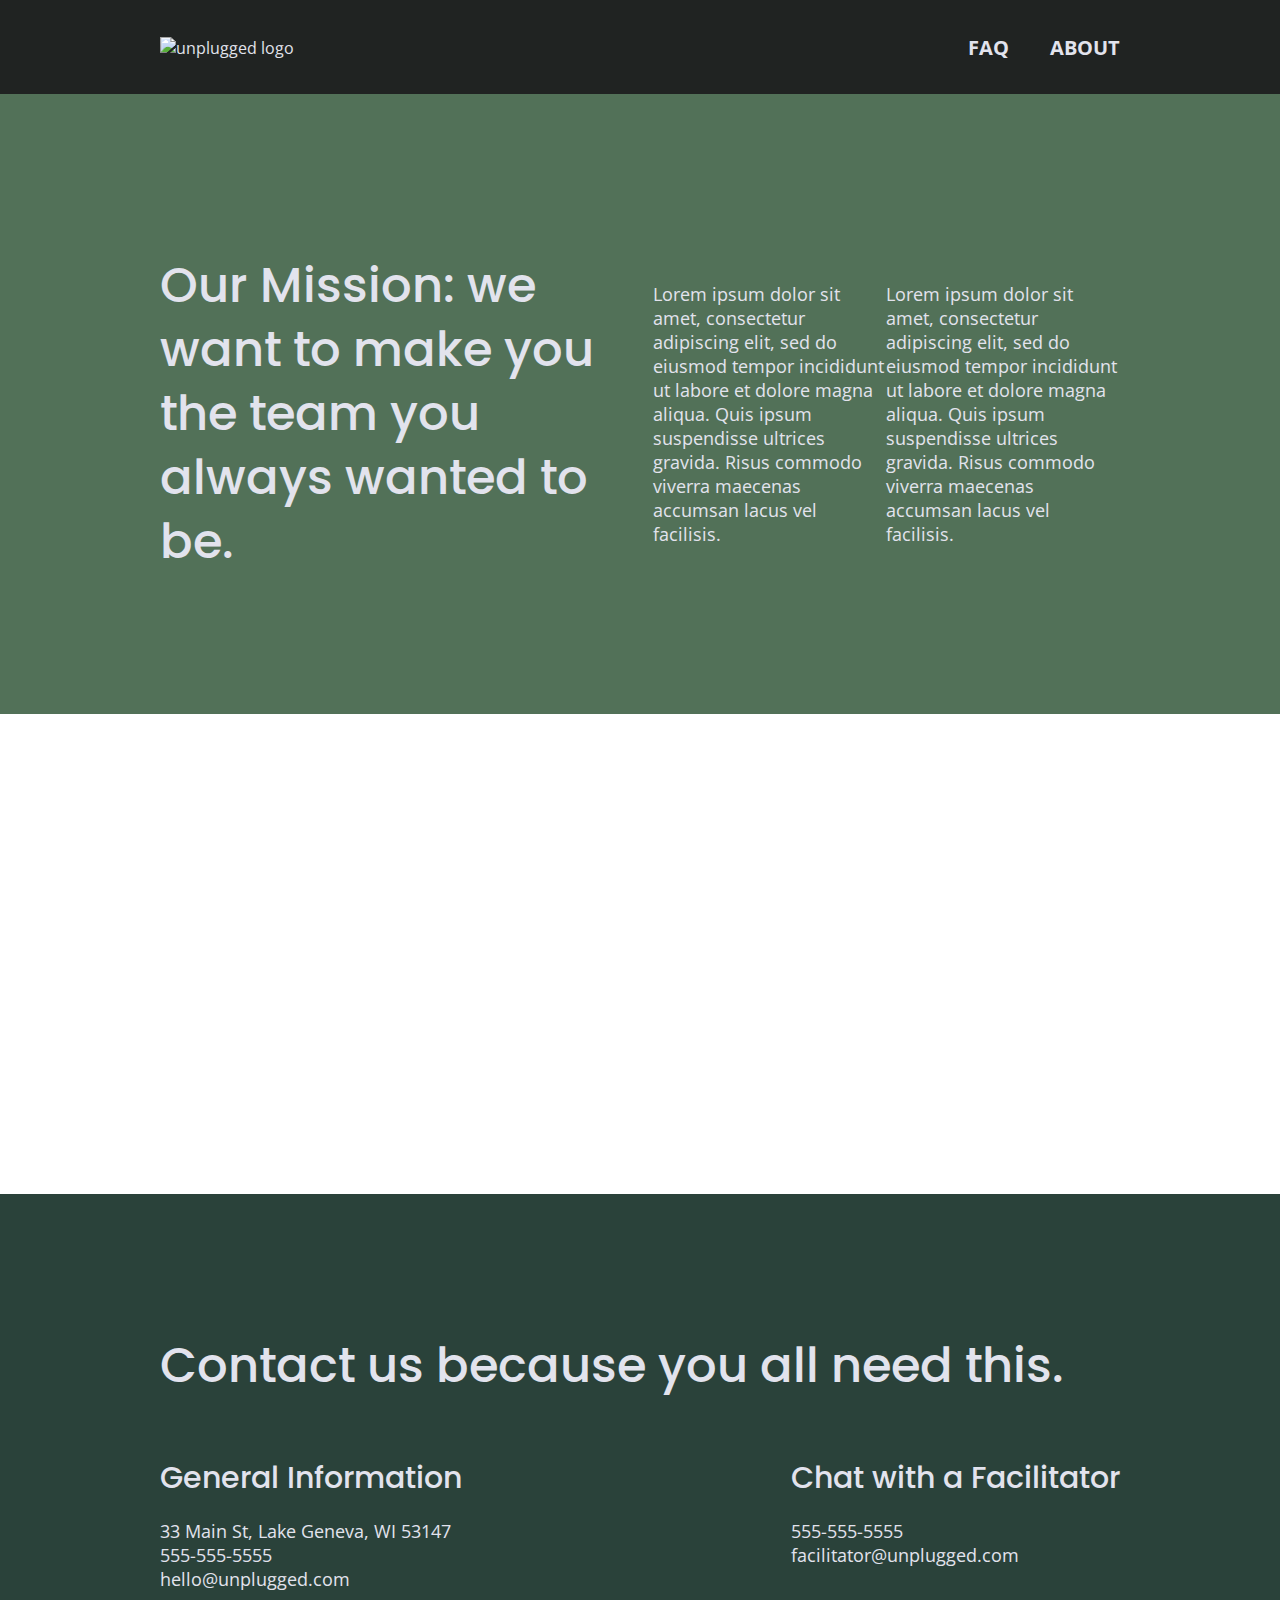
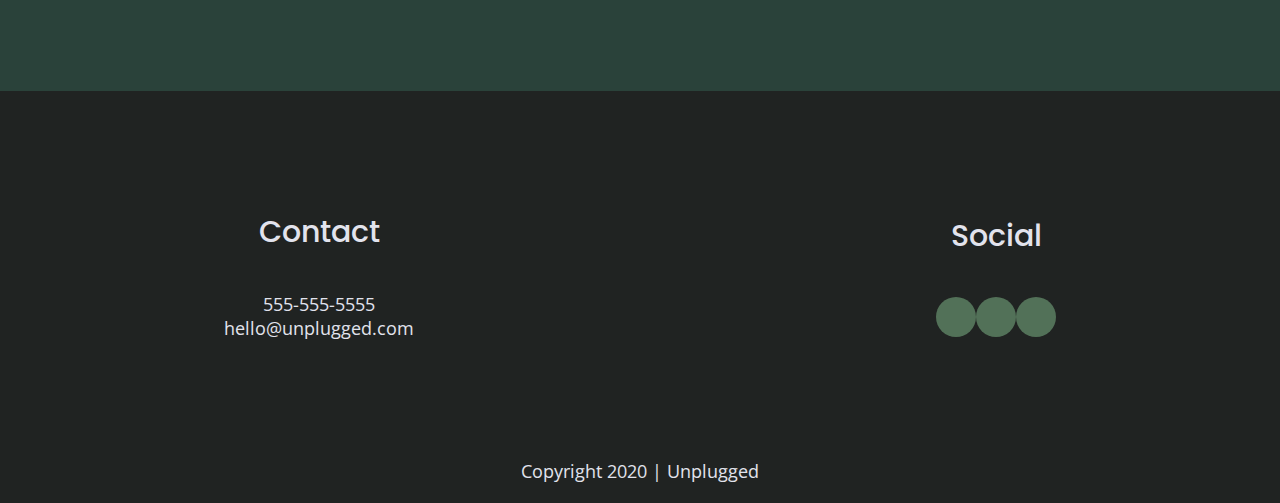
==== commit a4cf1054: "updated html doc with more social media icons and styled on css" ====
--- a/about/index.html
+++ b/about/index.html
@@ -94,9 +94,9 @@
         <div class="social">
           <h4>Social</h4>
           <div class="social-icons">
-            <p><a href="https://www.facebook.com/yoursite" target="_blank"></a></p>
-            <p><a href="https://www.twitter.com/yoursite" target="_blank"></a></p>
-            <p><a href="https://www.instagram.com/yoursite" target="_blank"></a></p>
+            <p><a href="https://www.facebook.com/yoursite" target="_blank"><i class="fab fa-facebook"></i></a></p>
+            <p><a href="https://www.twitter.com/yoursite" target="_blank"><i class="fab fa-twitter"></i></a></p>
+            <p><a href="https://www.instagram.com/yoursite" target="_blank"><i class="fab fa-instagram"></i></a></p>
           </div>
         </div>
       </div>
--- a/css/main.css
+++ b/css/main.css
@@ -238,11 +238,19 @@
     justify-content: space-around;
     align-items: center;
   }
-  
+
   footer .social-icons p {
-    display: flex;
-    justify-content: center;
-    align-items: center;
+    background-color: #527158;
+    border-radius: 50%;
+    width: 40px;
+    height: 40px;
+    display: flex;
+    justify-content: center;
+    align-items: center;
+  }
+  
+  footer .social-icons p i {
+    font-size: 1.3125em;
   }
   
   footer .copyright {
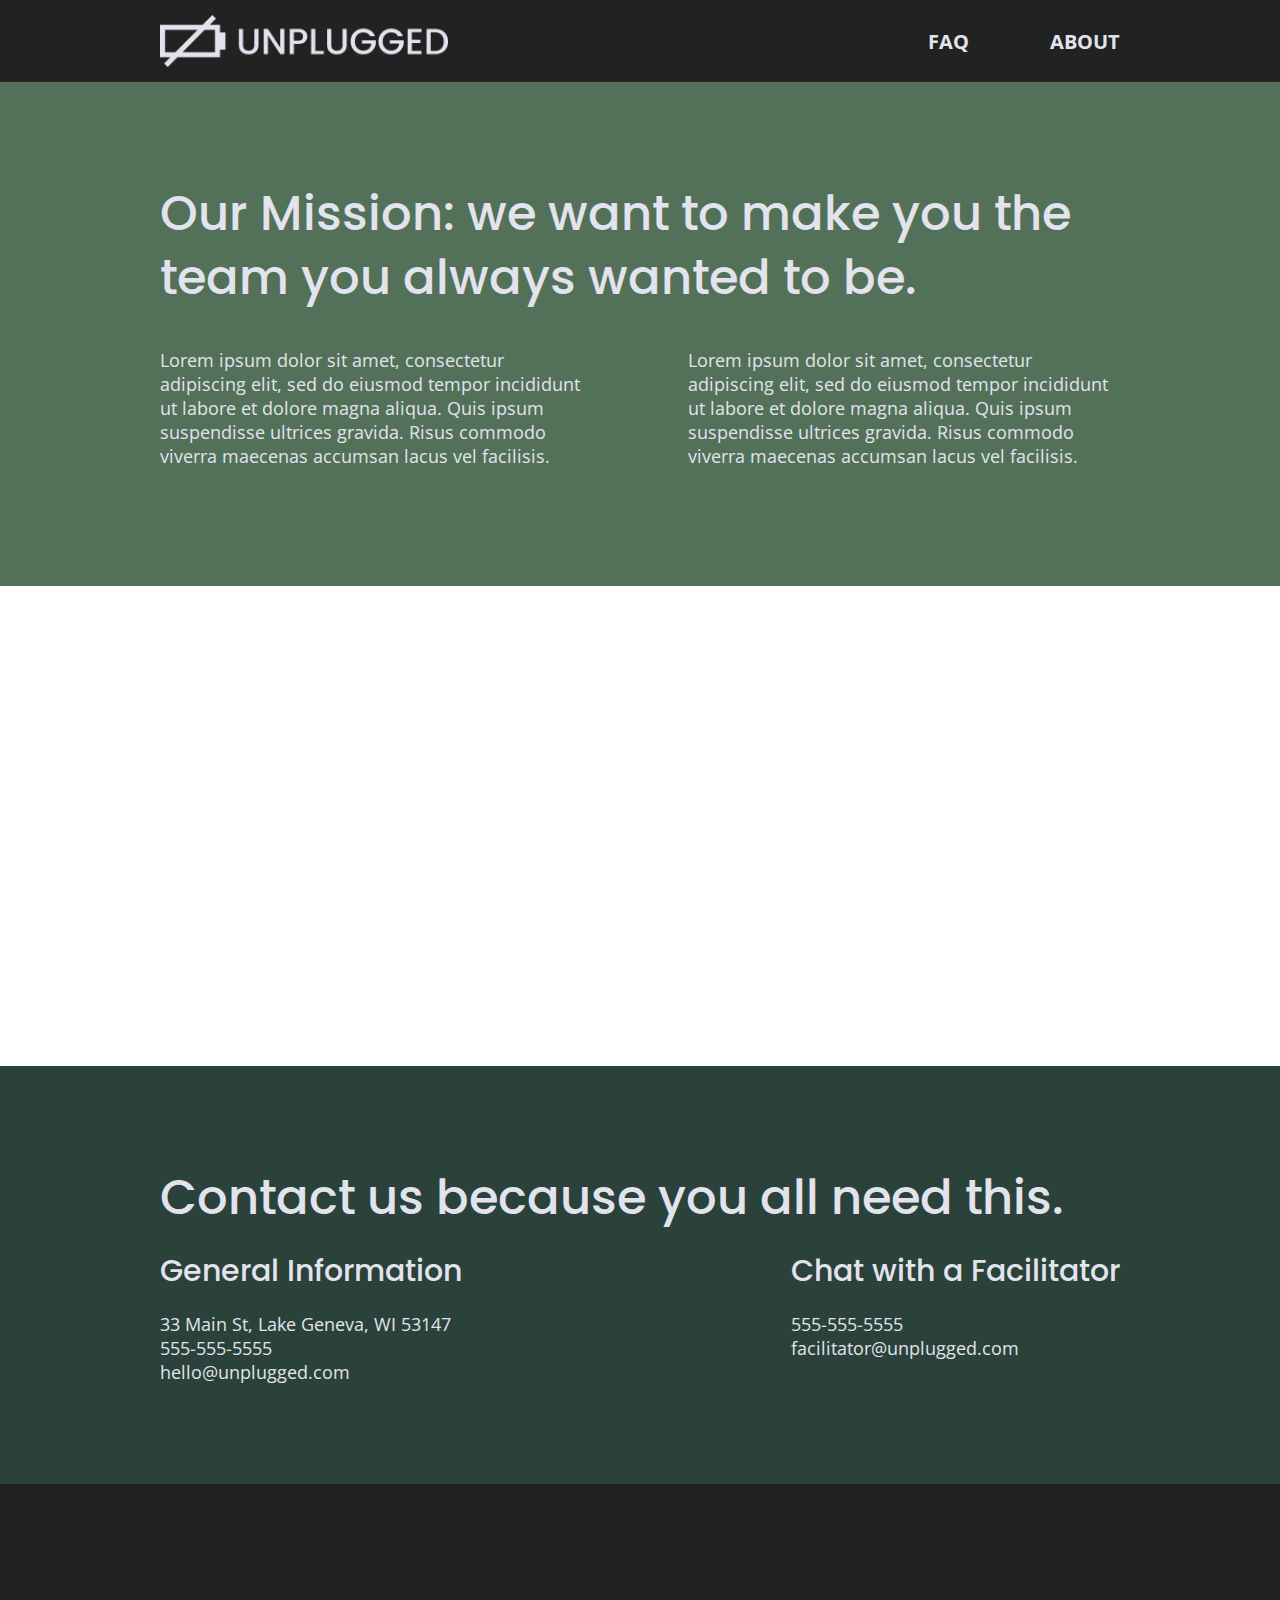
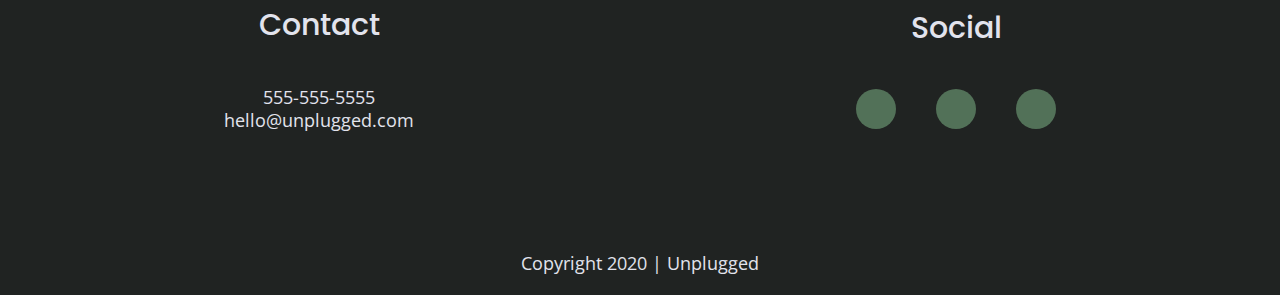
==== commit 9b2cd288: "polished css and added logo to html" ====
--- a/about/index.html
+++ b/about/index.html
@@ -29,12 +29,14 @@
   <!-- Add your site or application content here -->
   <header>
     <div class="content-wrapper">
-      <a href="#"><img src="" alt="unplugged logo"></a>
+      <figure>
+      <a href="#"><img src="../img/unpluggedlogo.png" alt="unplugged logo"></a>
+      </figure>
         <div class="header-divider"></div>
           <nav>
             <ul>
               <li><a href="../faq/index.html" target="_blank">FAQ</a></li>
-              <li><a href="index.html" target="-blank">About</a></li>
+              <li><a href="index.html" target="_blank">About</a></li>
             </ul>
           </nav>
     </div>
@@ -43,14 +45,17 @@
 <main>
   <section class="mission">
     <div class="content-wrapper">
+      <h2>Our Mission: we want to make you the team you always wanted to be.</h2>
+
     <div class="mission-content">
-      <h2>Our Mission: we want to make you the team you always wanted to be.</h2>
       <p>  Lorem ipsum dolor sit amet, consectetur adipiscing elit, sed do eiusmod tempor incididunt ut labore et
         dolore magna aliqua. Quis ipsum suspendisse ultrices gravida. Risus commodo viverra maecenas accumsan lacus
-        vel facilisis.</p>
+        vel facilisis.
+      </p>
       <p>Lorem ipsum dolor sit amet, consectetur adipiscing elit, sed do eiusmod tempor incididunt ut labore et
         dolore magna aliqua. Quis ipsum suspendisse ultrices gravida. Risus commodo viverra maecenas accumsan lacus
-        vel facilisis.</p>
+        vel facilisis.
+      </p>
     </div>
     </div>
   </section>
@@ -94,9 +99,12 @@
         <div class="social">
           <h4>Social</h4>
           <div class="social-icons">
-            <p><a href="https://www.facebook.com/yoursite" target="_blank"><i class="fab fa-facebook"></i></a></p>
-            <p><a href="https://www.twitter.com/yoursite" target="_blank"><i class="fab fa-twitter"></i></a></p>
-            <p><a href="https://www.instagram.com/yoursite" target="_blank"><i class="fab fa-instagram"></i></a></p>
+            <p><a href="https://www.facebook.com/yoursite" target="_blank"><i class="fab fa-facebook"></i></a>
+            </p>
+            <p><a href="https://www.twitter.com/yoursite" target="_blank"><i class="fab fa-twitter"></i></a>
+            </p>
+            <p><a href="https://www.instagram.com/yoursite" target="_blank"><i class="fab fa-instagram"></i></a>
+            </p>
           </div>
         </div>
       </div>
--- a/css/main.css
+++ b/css/main.css
@@ -113,6 +113,8 @@
   ul, 
   ol {
     list-style-type: none;
+    margin: 0;
+    padding: 0;
   }
    
   a {
@@ -124,6 +126,7 @@
     font-family: 'Poppins', sans-serif;
     font-weight: 500;
     font-size: 1.875em;
+    margin: 0;
   }
    
   h3, 
@@ -340,16 +343,17 @@
     align-items: center;
     flex-flow: row wrap;
   }
-  
+  .features i {
+    font-size: 3.75em;
+    padding-bottom: 40px;
+  }
+
+
   .features p {
     text-align: center;
     margin: 0;
   }
 
-  .features i {
-    font-size: 3.75em;
-    padding-bottom: 40px;
-  }
   
   /* Reviews */
   
@@ -599,7 +603,7 @@
   
     aside .content-wrapper .form-description,
     aside .content-wrapper .form {
-      width: 35%;
+      width: 40%;
       margin: 0;
     }
   
@@ -620,6 +624,10 @@
     .features .features-item-description {
       width: 62%;
     }
+
+    .features i {
+      margin-bottom: 30px;
+    }
   
     /* Reviews */
     .reviews article {
@@ -665,6 +673,11 @@
     footer p {
         line-height: 1.285;
     }
+
+    footer .social-icons {
+      width: 12.5em;
+      justify-content: space-between;
+    }
   
     footer .copyright {
       width: 100%;
@@ -763,7 +776,7 @@
   
     aside .content-wrapper .form-description,
     aside .content-wrapper .form {
-      width: 40%;
+      width: 30%;
     }
   
     .form-description p {
